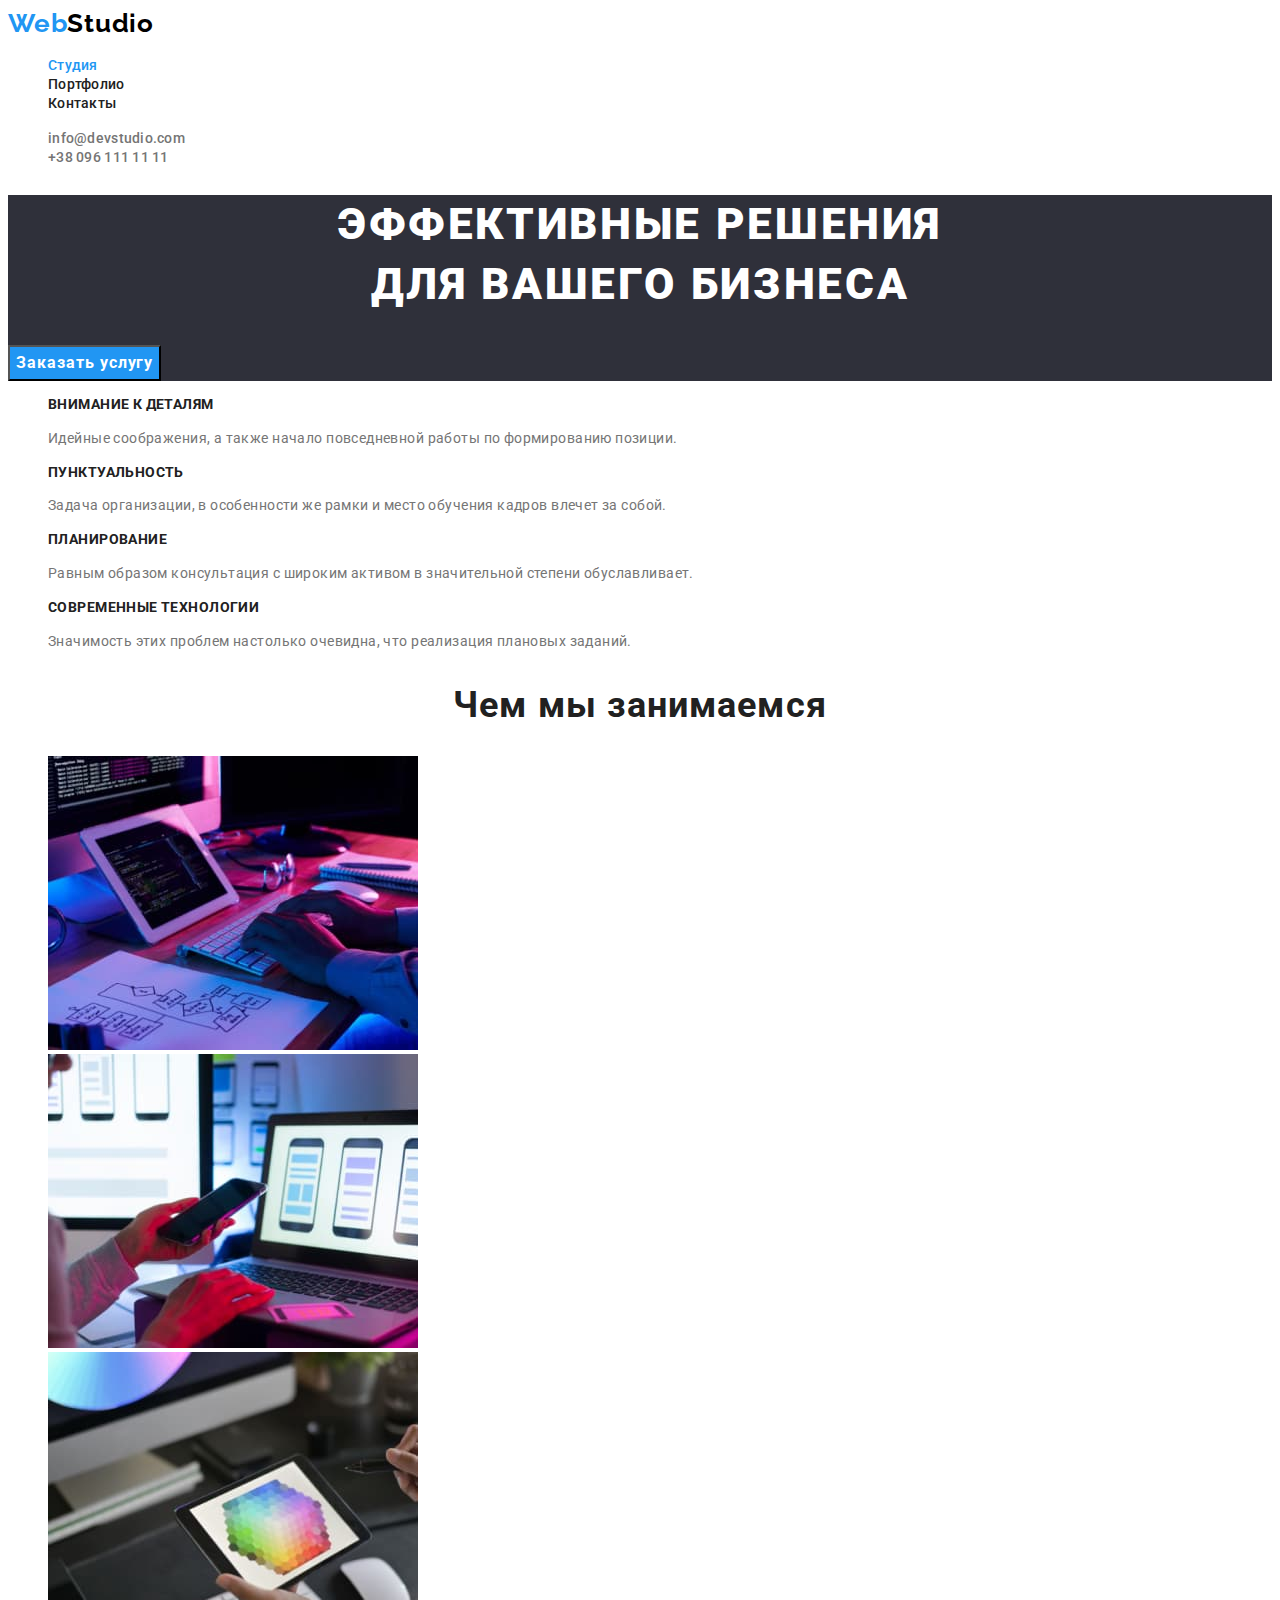
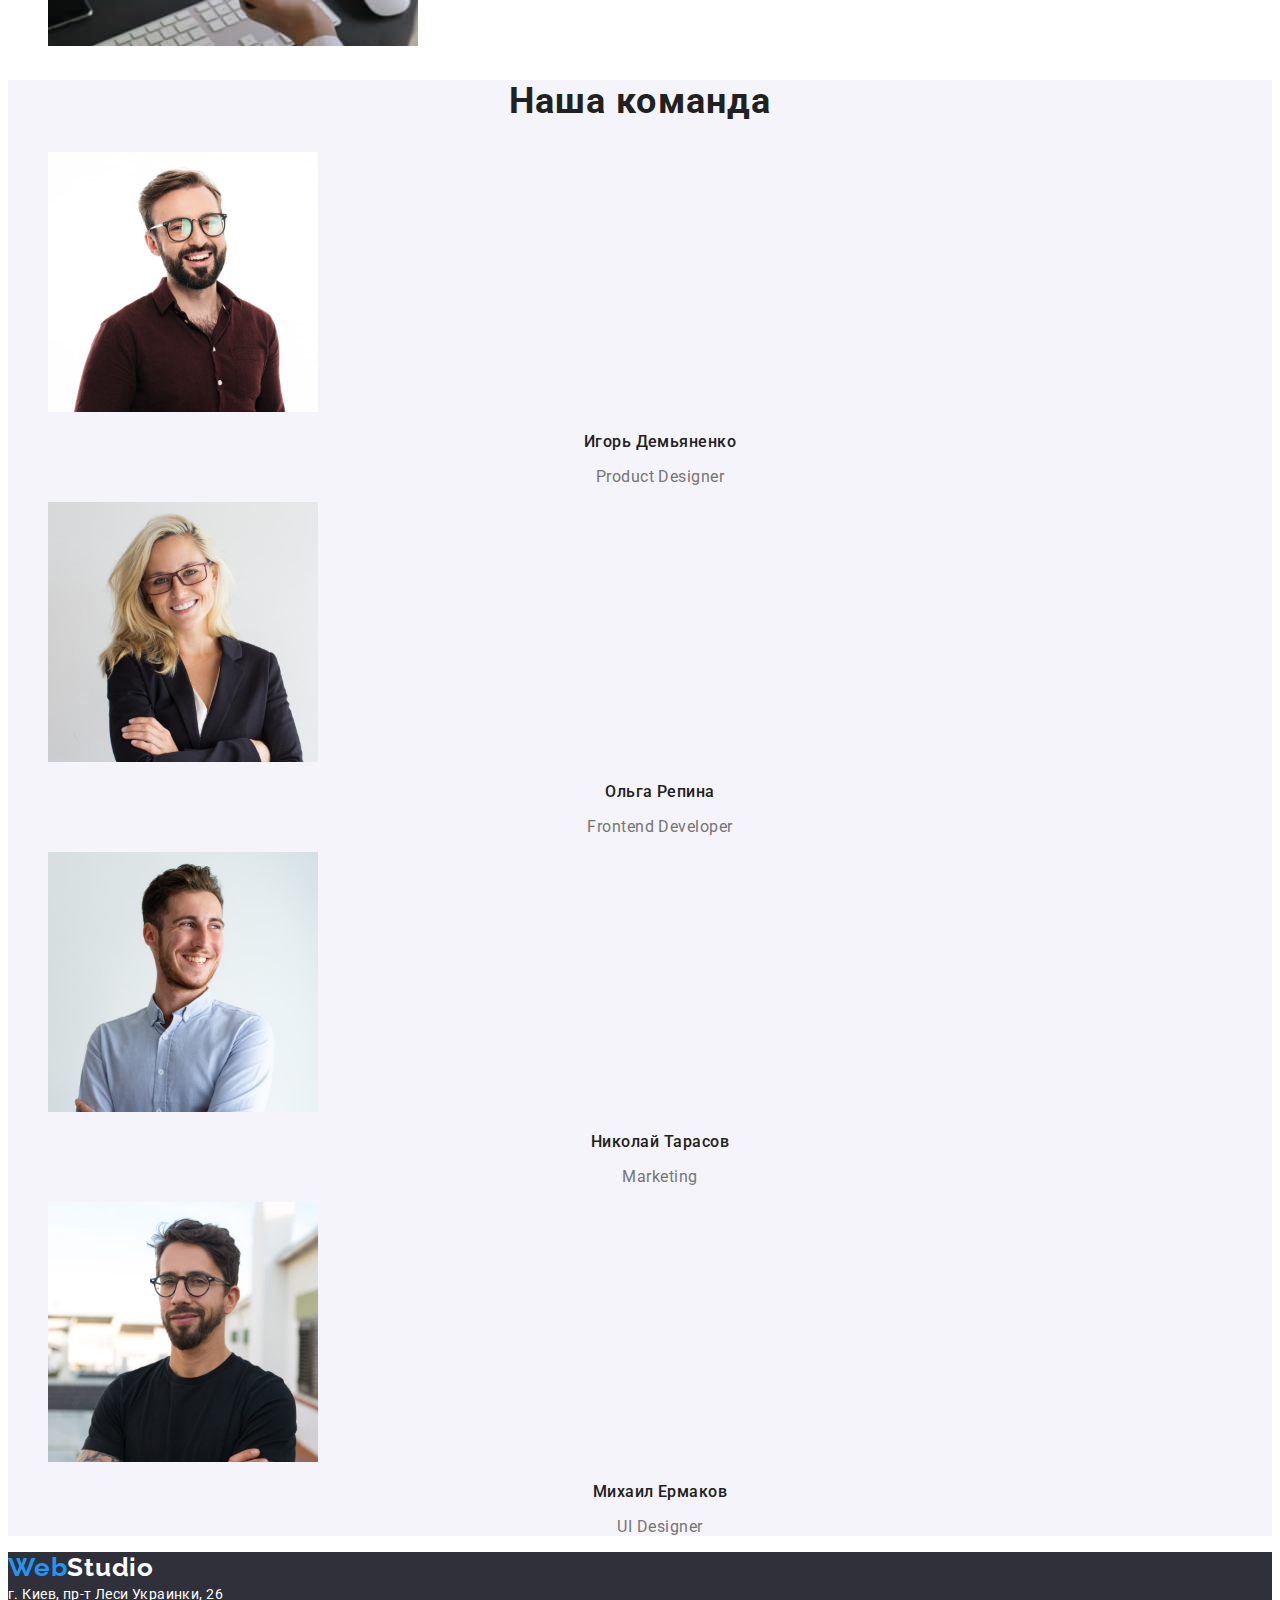
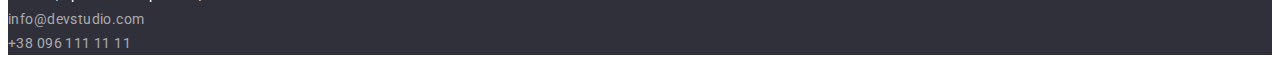
==== index.html @ d719c33d "начало" ====
<!DOCTYPE html>
<html lang="ru">
<head>
    <meta charset="UTF-8">
    <meta http-equiv="X-UA-Compatible" content="IE=edge">
    <meta name="viewport" content="width=device-width, initial-scale=1.0">
    <title>Document</title>
    <link rel="preconnect" href="https://fonts.googleapis.com">
    <link rel="preconnect" href="https://fonts.gstatic.com" crossorigin>
    <link href="https://fonts.googleapis.com/css2?family=Raleway:wght@700&family=Roboto:wght@400;500;700;900&display=swap"
        rel="stylesheet">
    <link rel="stylesheet" href="./css/styles.css">
</head>
<body>
        <header class="header">
            <a class="logo link" href=""> <span class="logo-blue">Web</span>Studio</a>
            <nav class="navigation">
                <ul class="nav-list list">
                    <li class="nav-list-item">
                        <a class="nav-list-link link current" href="./index.html">Студия</a>
                    </li>
                
                    <li class="nav-list-item">
                        <a class="nav-list-link link" href="./portfolio.html">Портфолио</a>
                    </li>
                
                    <li class="nav-list-item">
                        <a class="nav-list-link link" href="">Контакты</a>
                    </li>
                </ul>
            </nav>
            <ul class="contact-header list">
                <li>
                    <a class="contact-mail-number link" href="mailto:info@devstudio.com">info@devstudio.com</a>
                </li>
                <li>
                    <a class="contact-mail-number link" href="tel:+380961111111">+38 096 111 11 11</a>
                </li>
            </ul>
            
        </header>
        <main>
            <section class="hero">
                <h1 class="main-title">Эффективные решения <br> для вашего бизнеса</h1>
                <button class="modal-btn" type="button">Заказать услугу</button>
            </section>
            <section class="benefits">
                <h2 hidden>Преимущества нашей компании</h2>
                <ul class="list">
                    <li> 
                        <h3 class="benefits-title">Внимание к деталям</h3> 
                        <p class="description">Идейные соображения, а также начало повседневной работы по формированию позиции.</p>
                    </li>
                    <li>
                        <h3 class="benefits-title">Пунктуальность</h3>
                        <p class="description">Задача организации, в особенности же рамки и место обучения кадров влечет за собой.</p>
                    </li>
                    <li>
                        <h3 class="benefits-title">Планирование</h3>
                        <p class="description">Равным образом консультация с широким активом в значительной степени обуславливает.</p>
                    </li>
                    <li>
                        <h3 class="benefits-title">Современные технологии</h3>
                        <p class="description">Значимость этих проблем настолько очевидна, что реализация плановых заданий.</p>
                    </li>
                </ul>
            </section>
            <section>
                <h2 class="secondary-title">Чем мы занимаемся</h2>
                <ul class="list">
                    <li>
                        <img 
                            src="./img/about-img-1.jpg" 
                            alt="планирование" 
                            width="370" 
                            height="294"
                        />
                    </li>
                    <li>
                        <img 
                            src="./img/about-img-2.jpg" 
                            alt="оптимизация к телефону"
                            width="370" 
                            height="294"
                        />
                    </li>
                    <li>
                        <img 
                            src="./img/about-img-3.jpg" 
                            alt="подбор цвета"
                            width="370" 
                            height="294"
                        />
                    </li>
                </ul>
            </section>
            <section class="team-section">
                <h2 class="secondary-title">Наша команда</h2>
                <ul class="list">
                    <li>
                        <img 
                            src="./img/worker-1.jpg" 
                            alt="Игорь Демьяненко"
                            width="270" 
                            height="260"
                        />
                        <h3 class="team-title">Игорь Демьяненко</h3>
                        <p class="position">Product Designer</p>
                    </li>
                    <li>
                        <img 
                            src="./img/worker-2.jpg" 
                            alt="Ольга Репина"
                            width="270" 
                            height="260"
                        />
                        <h3 class="team-title">Ольга Репина</h3>
                        <p class="position">Frontend Developer</p>
                    </li>
                    <li>
                        <img 
                            src="./img/worker-3.jpg" 
                            alt="Николай Тарасов"
                            width="270" 
                            height="260"
                        />
                        <h3 class="team-title">Николай Тарасов</h3>
                        <p class="position">Marketing</p>
                    </li>
                    <li>
                        <img 
                            src="./img/worker-4.jpg" 
                            alt="Михаил Ермаков"
                            width="270" 
                            height="260"
                        />
                        <h3 class="team-title">Михаил Ермаков</h3>
                        <p class="position">UI Designer</p>
                    </li>
                </ul>
            </section>

        </main>
        <footer class="footer">
            <a class="logo-footer link" href=""> <span class="logo-blue">Web</span>Studio</a>
            <address>
                <a class="link-footer link" href="https://www.google.com/maps/place/%D0%B1%D1%83%D0%BB.+%D0%9B%D0%B5%D1%81%D0%B8+%D0%A3%D0%BA%D1%80%D0%B0%D0%B8%D0%BD%D0%BA%D0%B8,+26,+%D0%9A%D0%B8%D0%B5%D0%B2,+02000/@50.4265807,30.5361971,17z/data=!3m1!4b1!4m5!3m4!1s0x40d4cf0e033ecbe9:0x57a4dffefec77da0!8m2!3d50.4265807!4d30.5383858" target="_blank" rel="noopener noreferrer">г. Киев, пр-т Леси Украинки, 26</a> <br>
                <a class="contact-footer link" href="mailto:info@devstudio.com">info@devstudio.com</a> <br>
                <a class="contact-footer link" href="tel:+380961111111">+38 096 111 11 11</a>
            </address>

        </footer>
</body>
</html>
---- css/styles.css ----
:root {
  --accent-color: #2196f3;
  --primary-text-color: #212121;
  --secondary-text-color: #757575;
}

body {
  font-family: "Roboto", sans-serif;
  color: var(--primary-text-color);
}
.list {
  list-style: none;
  color: ;
}

.link {
  text-decoration: none;
}
.logo {
  font-family: "Raleway", sans-serif;
  font-weight: bold;
  font-size: 26px;
  line-height: 1.19;
  letter-spacing: 0.03em;
  color: #000000;
}
.logo-blue {
  color: var(--accent-color);
}
.navigation .nav-list-link.current {
  color: var(--accent-color);
}
.nav-list-link {
  font-weight: 500;
  font-size: 14px;
  line-height: 1.14;
  letter-spacing: 0.02em;
  color: inherit;
}
.nav-list-link:hover,
.nav-list-link:focus {
  color: var(--accent-color);
}
.contact-mail-number {
  font-weight: 500;
  font-size: 14px;
  line-height: 1.14;
  letter-spacing: 0.02em;

  color: var(--secondary-text-color);
}
.contact-mail-number:hover,
.contact-mail-number:focus {
  color: var(--accent-color);
}
.hero {
  background: #2f303a;
}
.main-title {
  font-weight: 900;
  font-size: 44px;
  line-height: 1.36;
  text-align: center;
  letter-spacing: 0.06em;
  text-transform: uppercase;
  color: #ffffff;
}
.modal-btn {
  font-family: inherit;
  font-weight: bold;
  font-size: 16px;
  line-height: 1.88;
  display: flex;
  align-items: center;
  text-align: center;
  letter-spacing: 0.06em;
  color: #ffffff;
  background: var(--accent-color);
  cursor: pointer;
}
.modal-btn:hover,
.modal-btn:focus {
  background: #188ce8;
}
.benefits-title {
  font-weight: bold;
  font-size: 14px;
  line-height: 1.14;
  letter-spacing: 0.03em;
  text-transform: uppercase;
}
.description {
  font-size: 14px;
  line-height: 1.71;
  letter-spacing: 0.03em;
  color: var(--secondary-text-color);
}
.team-section {
  background: #f5f4fa;
}
.secondary-title {
  font-weight: bold;
  font-size: 36px;
  line-height: 1.17;
  text-align: center;
  letter-spacing: 0.03em;
}
.team-title {
  font-weight: 500;
  font-size: 16px;
  line-height: 1.19;
  text-align: center;
  letter-spacing: 0.03em;
}
.position {
  font-size: 16px;
  line-height: 1.19;
  text-align: center;
  letter-spacing: 0.03em;
  color: var(--secondary-text-color);
}
.logo-footer {
  font-family: "Raleway", sans-serif;
  font-weight: bold;
  font-size: 26px;
  line-height: 1.19;
  letter-spacing: 0.03em;
  color: #ffffff;
}
.footer {
  background: #2f303a;
}
.link-footer {
  font-style: normal;
  font-weight: normal;
  font-size: 14px;
  line-height: 1.71;
  letter-spacing: 0.03em;
  color: #ffffff;
}
.contact-footer {
  font-style: normal;
  font-weight: normal;
  font-size: 14px;
  line-height: 24px;
  letter-spacing: 0.03em;
  color: rgba(255, 255, 255, 0.6);
}

/*Портфолио*/
.filter-btn {
  font-family: inherit;
  font-weight: 500;
  font-size: 16px;
  line-height: 1.63;
  text-align: center;
  letter-spacing: 0.03em;
  cursor: pointer;
}

.filter-btn:hover,
.filter-btn:focus {
  background: #188ce8;
  color: #ffffff;
}
.list-item {
  width: 370px;
  height: 404px;
  left: 215px;
  top: 262px;
  background: #ffffff;
  border: 1px solid #eeeeee;
  box-sizing: border-box;
}
.list-item-h {
  font-weight: bold;
  font-size: 18px;
  line-height: 2;
  letter-spacing: 0.06em;
}
.list-item-p {
  font-size: 16px;
  line-height: 1.88;
  letter-spacing: 0.03em;
  color: var(--secondary-text-color);
}
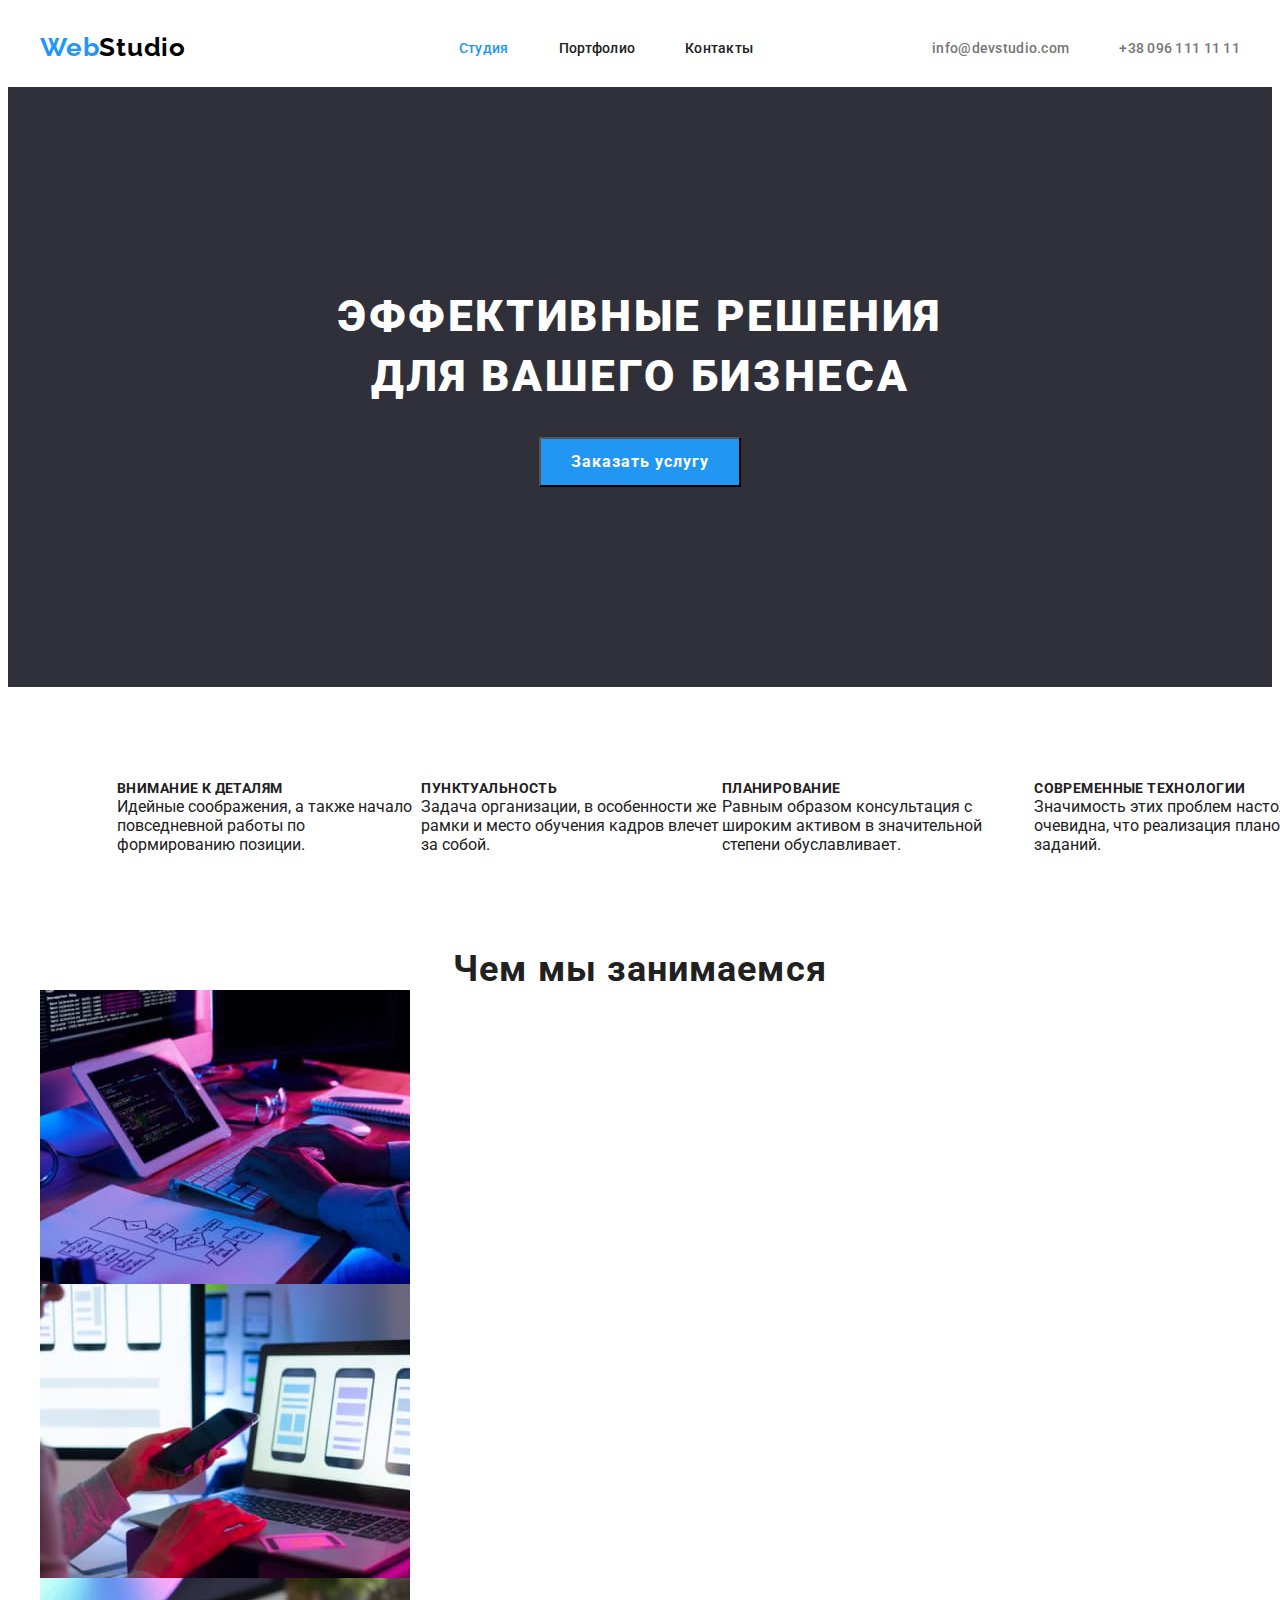
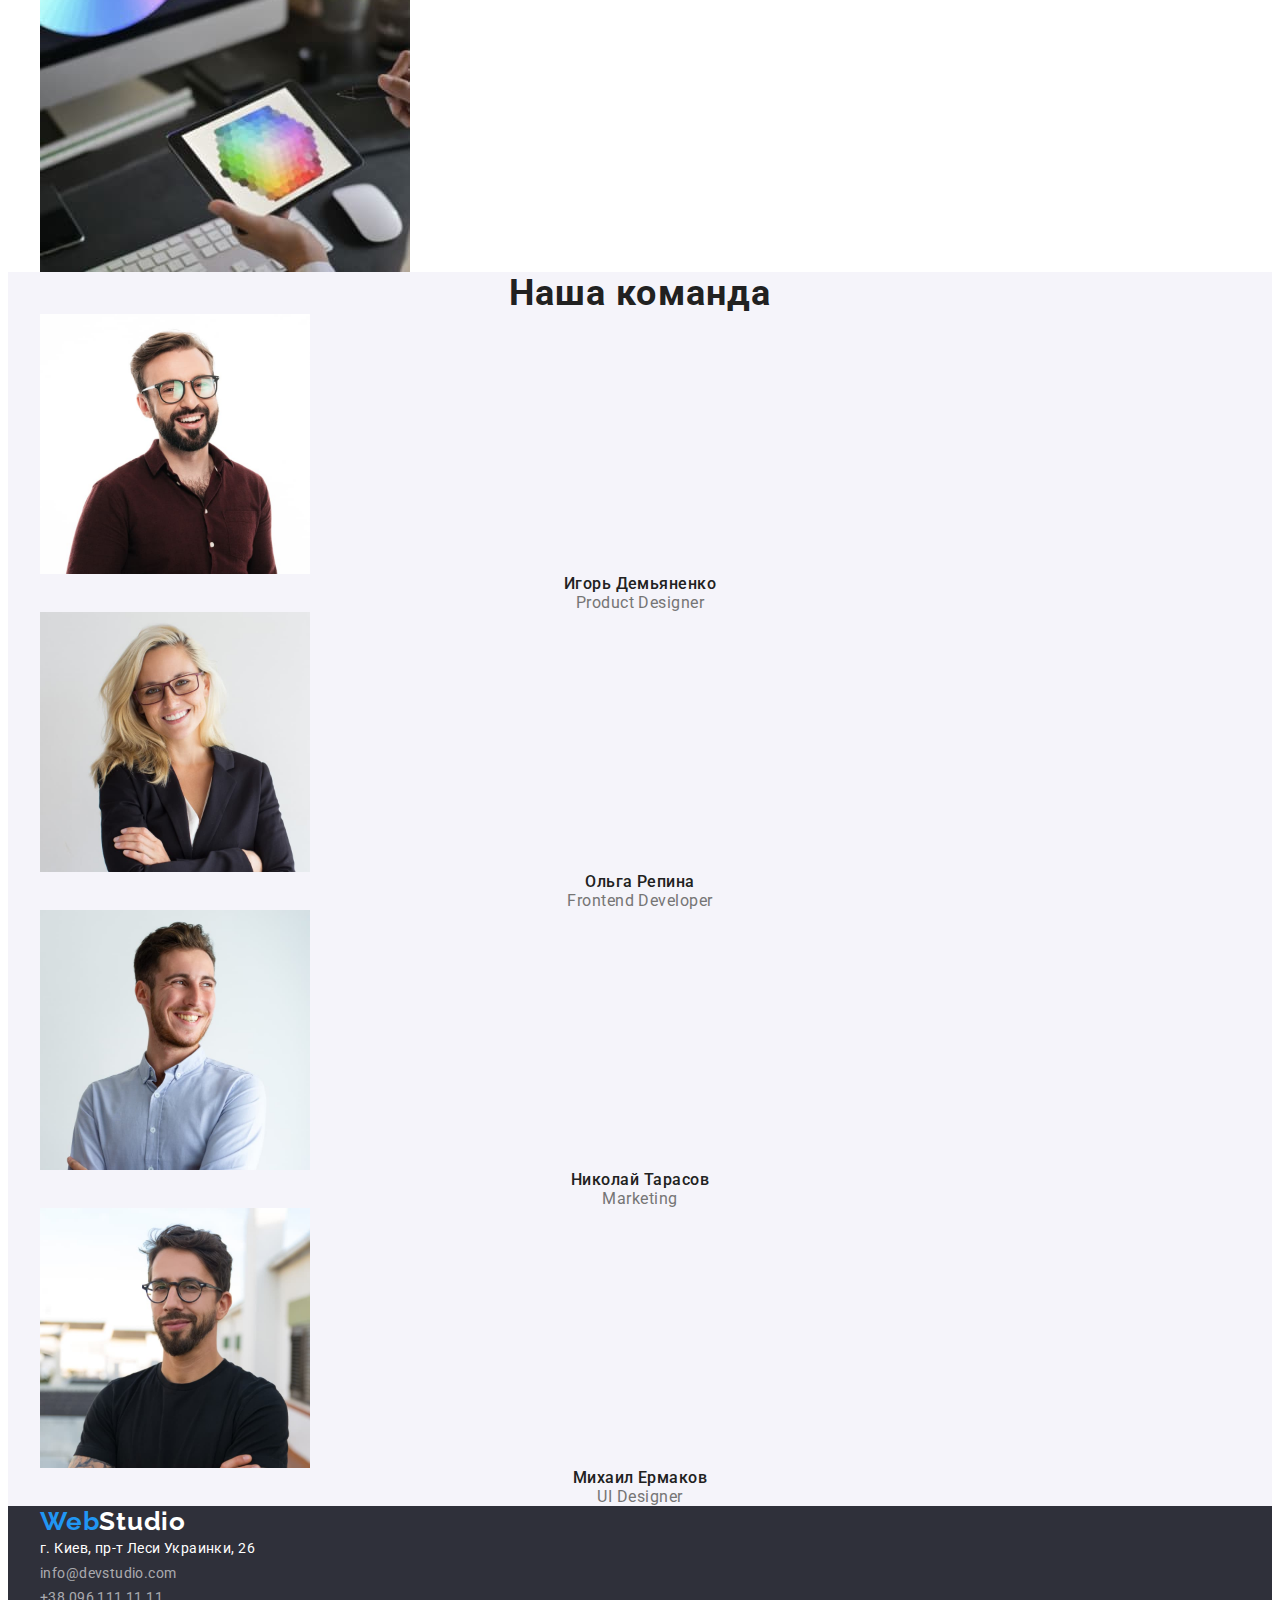
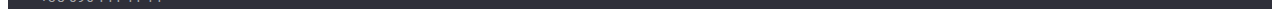
==== commit c402f522: "на паузе секция benefits" ====
--- a/index.html
+++ b/index.html
@@ -9,145 +9,160 @@
     <link rel="preconnect" href="https://fonts.gstatic.com" crossorigin>
     <link href="https://fonts.googleapis.com/css2?family=Raleway:wght@700&family=Roboto:wght@400;500;700;900&display=swap"
         rel="stylesheet">
+        <link rel="stylesheet" href="https://cdnjs.cloudflare.com/ajax/libs/modern-normalize/1.1.0/modern-normalize.min.css"
+            integrity="sha512-wpPYUAdjBVSE4KJnH1VR1HeZfpl1ub8YT/NKx4PuQ5NmX2tKuGu6U/JRp5y+Y8XG2tV+wKQpNHVUX03MfMFn9Q=="
+            crossorigin="anonymous" referrerpolicy="no-referrer" />
     <link rel="stylesheet" href="./css/styles.css">
 </head>
 <body>
         <header class="header">
-            <a class="logo link" href=""> <span class="logo-blue">Web</span>Studio</a>
-            <nav class="navigation">
-                <ul class="nav-list list">
-                    <li class="nav-list-item">
-                        <a class="nav-list-link link current" href="./index.html">Студия</a>
+            <div class="container header-container">
+                <a class="logo link" href=""> <span class="logo-blue">Web</span>Studio</a>
+                <nav class="navigation">
+                    <ul class="nav-list list">
+                        <li class="nav-list-item">
+                            <a class="nav-list-link link current" href="./index.html">Студия</a>
+                        </li>
+                    
+                        <li class="nav-list-item">
+                            <a class="nav-list-link link" href="./portfolio.html">Портфолио</a>
+                        </li>
+                    
+                        <li class="nav-list-item">
+                            <a class="nav-list-link link" href="">Контакты</a>
+                        </li>
+                    </ul>
+                </nav>
+                <ul class="contact-header list">
+                    <li class="contact-header-mail">
+                        <a class="contact-mail-number link" href="mailto:info@devstudio.com">info@devstudio.com</a>
                     </li>
-                
-                    <li class="nav-list-item">
-                        <a class="nav-list-link link" href="./portfolio.html">Портфолио</a>
-                    </li>
-                
-                    <li class="nav-list-item">
-                        <a class="nav-list-link link" href="">Контакты</a>
+                    <li>
+                        <a class="contact-mail-number link" href="tel:+380961111111">+38 096 111 11 11</a>
                     </li>
                 </ul>
-            </nav>
-            <ul class="contact-header list">
-                <li>
-                    <a class="contact-mail-number link" href="mailto:info@devstudio.com">info@devstudio.com</a>
-                </li>
-                <li>
-                    <a class="contact-mail-number link" href="tel:+380961111111">+38 096 111 11 11</a>
-                </li>
-            </ul>
+            </div>
             
         </header>
         <main>
             <section class="hero">
-                <h1 class="main-title">Эффективные решения <br> для вашего бизнеса</h1>
-                <button class="modal-btn" type="button">Заказать услугу</button>
+                <div class="container main-title-hero ">
+                    <h1 class="main-title">Эффективные решения <br> для вашего бизнеса</h1>
+                    <button class="modal-btn" type="button">Заказать услугу</button>
+                </div>
             </section>
-            <section class="benefits">
-                <h2 hidden>Преимущества нашей компании</h2>
-                <ul class="list">
-                    <li> 
-                        <h3 class="benefits-title">Внимание к деталям</h3> 
-                        <p class="description">Идейные соображения, а также начало повседневной работы по формированию позиции.</p>
-                    </li>
-                    <li>
-                        <h3 class="benefits-title">Пунктуальность</h3>
-                        <p class="description">Задача организации, в особенности же рамки и место обучения кадров влечет за собой.</p>
-                    </li>
-                    <li>
-                        <h3 class="benefits-title">Планирование</h3>
-                        <p class="description">Равным образом консультация с широким активом в значительной степени обуславливает.</p>
-                    </li>
-                    <li>
-                        <h3 class="benefits-title">Современные технологии</h3>
-                        <p class="description">Значимость этих проблем настолько очевидна, что реализация плановых заданий.</p>
-                    </li>
-                </ul>
+            <section class="benefits ">
+                <div class="container">
+                    <h2 hidden>Преимущества нашей компании</h2>
+                    <ul class="list benefits-list">
+                        <li class=""> 
+                            <h3 class="benefits-title">Внимание к деталям</h3> 
+                            <p class="description">Идейные соображения, а также начало повседневной работы по формированию позиции.</p>
+                        </li>
+                        <li>
+                            <h3 class="benefits-title">Пунктуальность</h3>
+                            <p class="description">Задача организации, в особенности же рамки и место обучения кадров влечет за собой.</p>
+                        </li>
+                        <li>
+                            <h3 class="benefits-title">Планирование</h3>
+                            <p class="description">Равным образом консультация с широким активом в значительной степени обуславливает.</p>
+                        </li>
+                        <li>
+                            <h3 class="benefits-title">Современные технологии</h3>
+                            <p class="description">Значимость этих проблем настолько очевидна, что реализация плановых заданий.</p>
+                        </li>
+                    </ul>
+                </div>
             </section>
-            <section>
-                <h2 class="secondary-title">Чем мы занимаемся</h2>
-                <ul class="list">
-                    <li>
-                        <img 
-                            src="./img/about-img-1.jpg" 
-                            alt="планирование" 
-                            width="370" 
-                            height="294"
-                        />
-                    </li>
-                    <li>
-                        <img 
-                            src="./img/about-img-2.jpg" 
-                            alt="оптимизация к телефону"
-                            width="370" 
-                            height="294"
-                        />
-                    </li>
-                    <li>
-                        <img 
-                            src="./img/about-img-3.jpg" 
-                            alt="подбор цвета"
-                            width="370" 
-                            height="294"
-                        />
-                    </li>
-                </ul>
+            <section >
+                <div class="container">
+                    <h2 class="secondary-title">Чем мы занимаемся</h2>
+                    <ul class="list">
+                        <li>
+                            <img 
+                                src="./img/about-img-1.jpg" 
+                                alt="планирование" 
+                                width="370" 
+                                height="294"
+                            />
+                        </li>
+                        <li>
+                            <img 
+                                src="./img/about-img-2.jpg" 
+                                alt="оптимизация к телефону"
+                                width="370" 
+                                height="294"
+                            />
+                        </li>
+                        <li>
+                            <img 
+                                src="./img/about-img-3.jpg" 
+                                alt="подбор цвета"
+                                width="370" 
+                                height="294"
+                            />
+                        </li>
+                    </ul>
+                </div>
             </section>
-            <section class="team-section">
-                <h2 class="secondary-title">Наша команда</h2>
-                <ul class="list">
-                    <li>
-                        <img 
-                            src="./img/worker-1.jpg" 
-                            alt="Игорь Демьяненко"
-                            width="270" 
-                            height="260"
-                        />
-                        <h3 class="team-title">Игорь Демьяненко</h3>
-                        <p class="position">Product Designer</p>
-                    </li>
-                    <li>
-                        <img 
-                            src="./img/worker-2.jpg" 
-                            alt="Ольга Репина"
-                            width="270" 
-                            height="260"
-                        />
-                        <h3 class="team-title">Ольга Репина</h3>
-                        <p class="position">Frontend Developer</p>
-                    </li>
-                    <li>
-                        <img 
-                            src="./img/worker-3.jpg" 
-                            alt="Николай Тарасов"
-                            width="270" 
-                            height="260"
-                        />
-                        <h3 class="team-title">Николай Тарасов</h3>
-                        <p class="position">Marketing</p>
-                    </li>
-                    <li>
-                        <img 
-                            src="./img/worker-4.jpg" 
-                            alt="Михаил Ермаков"
-                            width="270" 
-                            height="260"
-                        />
-                        <h3 class="team-title">Михаил Ермаков</h3>
-                        <p class="position">UI Designer</p>
-                    </li>
-                </ul>
+            <section class="team-section ">
+                <div class="container">
+                    <h2 class="secondary-title">Наша команда</h2>
+                    <ul class="list">
+                        <li>
+                            <img 
+                                src="./img/worker-1.jpg" 
+                                alt="Игорь Демьяненко"
+                                width="270" 
+                                height="260"
+                            />
+                            <h3 class="team-title">Игорь Демьяненко</h3>
+                            <p class="position">Product Designer</p>
+                        </li>
+                        <li>
+                            <img 
+                                src="./img/worker-2.jpg" 
+                                alt="Ольга Репина"
+                                width="270" 
+                                height="260"
+                            />
+                            <h3 class="team-title">Ольга Репина</h3>
+                            <p class="position">Frontend Developer</p>
+                        </li>
+                        <li>
+                            <img 
+                                src="./img/worker-3.jpg" 
+                                alt="Николай Тарасов"
+                                width="270" 
+                                height="260"
+                            />
+                            <h3 class="team-title">Николай Тарасов</h3>
+                            <p class="position">Marketing</p>
+                        </li>
+                        <li>
+                            <img 
+                                src="./img/worker-4.jpg" 
+                                alt="Михаил Ермаков"
+                                width="270" 
+                                height="260"
+                            />
+                            <h3 class="team-title">Михаил Ермаков</h3>
+                            <p class="position">UI Designer</p>
+                        </li>
+                    </ul>
+                </div>
             </section>
 
         </main>
         <footer class="footer">
-            <a class="logo-footer link" href=""> <span class="logo-blue">Web</span>Studio</a>
-            <address>
-                <a class="link-footer link" href="https://www.google.com/maps/place/%D0%B1%D1%83%D0%BB.+%D0%9B%D0%B5%D1%81%D0%B8+%D0%A3%D0%BA%D1%80%D0%B0%D0%B8%D0%BD%D0%BA%D0%B8,+26,+%D0%9A%D0%B8%D0%B5%D0%B2,+02000/@50.4265807,30.5361971,17z/data=!3m1!4b1!4m5!3m4!1s0x40d4cf0e033ecbe9:0x57a4dffefec77da0!8m2!3d50.4265807!4d30.5383858" target="_blank" rel="noopener noreferrer">г. Киев, пр-т Леси Украинки, 26</a> <br>
-                <a class="contact-footer link" href="mailto:info@devstudio.com">info@devstudio.com</a> <br>
-                <a class="contact-footer link" href="tel:+380961111111">+38 096 111 11 11</a>
-            </address>
+            <div class="container">
+                <a class="logo-footer link" href=""> <span class="logo-blue">Web</span>Studio</a>
+                <address>
+                    <a class="link-footer link" href="https://www.google.com/maps/place/%D0%B1%D1%83%D0%BB.+%D0%9B%D0%B5%D1%81%D0%B8+%D0%A3%D0%BA%D1%80%D0%B0%D0%B8%D0%BD%D0%BA%D0%B8,+26,+%D0%9A%D0%B8%D0%B5%D0%B2,+02000/@50.4265807,30.5361971,17z/data=!3m1!4b1!4m5!3m4!1s0x40d4cf0e033ecbe9:0x57a4dffefec77da0!8m2!3d50.4265807!4d30.5383858" target="_blank" rel="noopener noreferrer">г. Киев, пр-т Леси Украинки, 26</a> <br>
+                    <a class="contact-footer link" href="mailto:info@devstudio.com">info@devstudio.com</a> <br>
+                    <a class="contact-footer link" href="tel:+380961111111">+38 096 111 11 11</a>
+                </address>
+            </div>
 
         </footer>
 </body>
--- a/css/styles.css
+++ b/css/styles.css
@@ -8,9 +8,36 @@
   font-family: "Roboto", sans-serif;
   color: var(--primary-text-color);
 }
+h1,
+h2,
+h3,
+h4,
+h5,
+h6,
+p {
+  margin-top: 0;
+  margin-bottom: 0;
+}
+ul {
+  margin-top: 0;
+  margin-bottom: 0;
+  padding-left: 0;
+}
+img {
+  display: block;
+  max-width: 100%;
+  height: auto;
+}
+
+.container {
+  width: 1200px;
+  padding-left: 15px;
+  padding-right: 15px;
+  margin-left: auto;
+  margin-right: auto;
+}
 .list {
   list-style: none;
-  color: ;
 }
 
 .link {
@@ -23,12 +50,36 @@
   line-height: 1.19;
   letter-spacing: 0.03em;
   color: #000000;
+  margin-right: 94px;
 }
 .logo-blue {
   color: var(--accent-color);
 }
 .navigation .nav-list-link.current {
   color: var(--accent-color);
+}
+.header {
+  padding-top: 24px;
+  padding-bottom: 24px;
+}
+.header-container {
+  display: flex;
+  align-items: center;
+  justify-content: space-between;
+}
+.nav-list {
+  display: flex;
+  align-items: center;
+}
+.contact-header {
+  display: flex;
+  align-items: center;
+}
+.contact-header-mail {
+  margin-right: 50px;
+}
+.nav-list-item:not(:last-child) {
+  margin-right: 50px;
 }
 .nav-list-link {
   font-weight: 500;
@@ -64,13 +115,21 @@
   letter-spacing: 0.06em;
   text-transform: uppercase;
   color: #ffffff;
+  margin-bottom: 30px;
+}
+.main-title-hero {
+  text-align: center;
+  padding-bottom: 200px;
+  padding-top: 200px;
 }
 .modal-btn {
+  min-width: 200px;
+  min-height: 50px;
+  padding: 8px 30px;
   font-family: inherit;
   font-weight: bold;
   font-size: 16px;
   line-height: 1.88;
-  display: flex;
   align-items: center;
   text-align: center;
   letter-spacing: 0.06em;
@@ -82,12 +141,21 @@
 .modal-btn:focus {
   background: #188ce8;
 }
+.benefits {
+  padding: 94px;
+}
 .benefits-title {
   font-weight: bold;
   font-size: 14px;
   line-height: 1.14;
   letter-spacing: 0.03em;
   text-transform: uppercase;
+}
+.benefits-list {
+  display: flex;
+  align-items: center;
+}
+
 }
 .description {
   font-size: 14px;
@@ -149,6 +217,7 @@
 
 /*Портфолио*/
 .filter-btn {
+  padding: 6px 22px;
   font-family: inherit;
   font-weight: 500;
   font-size: 16px;
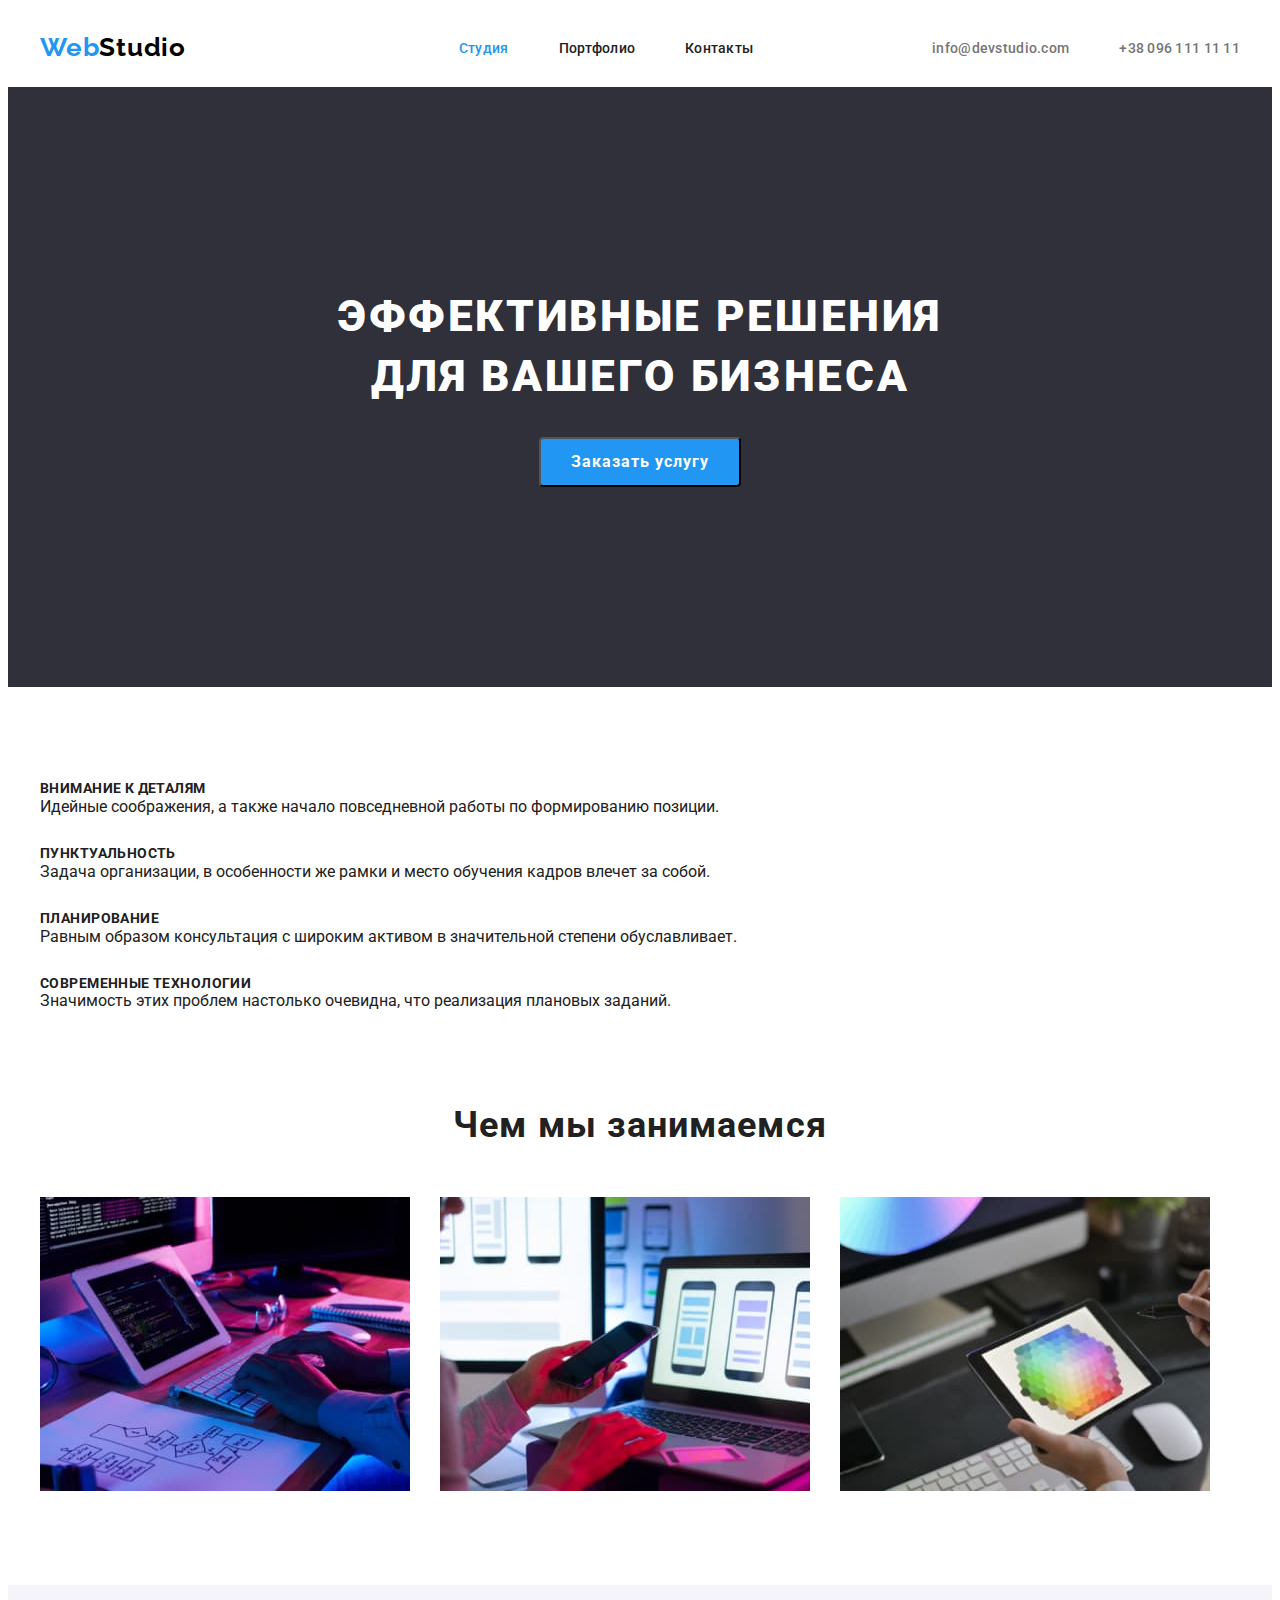
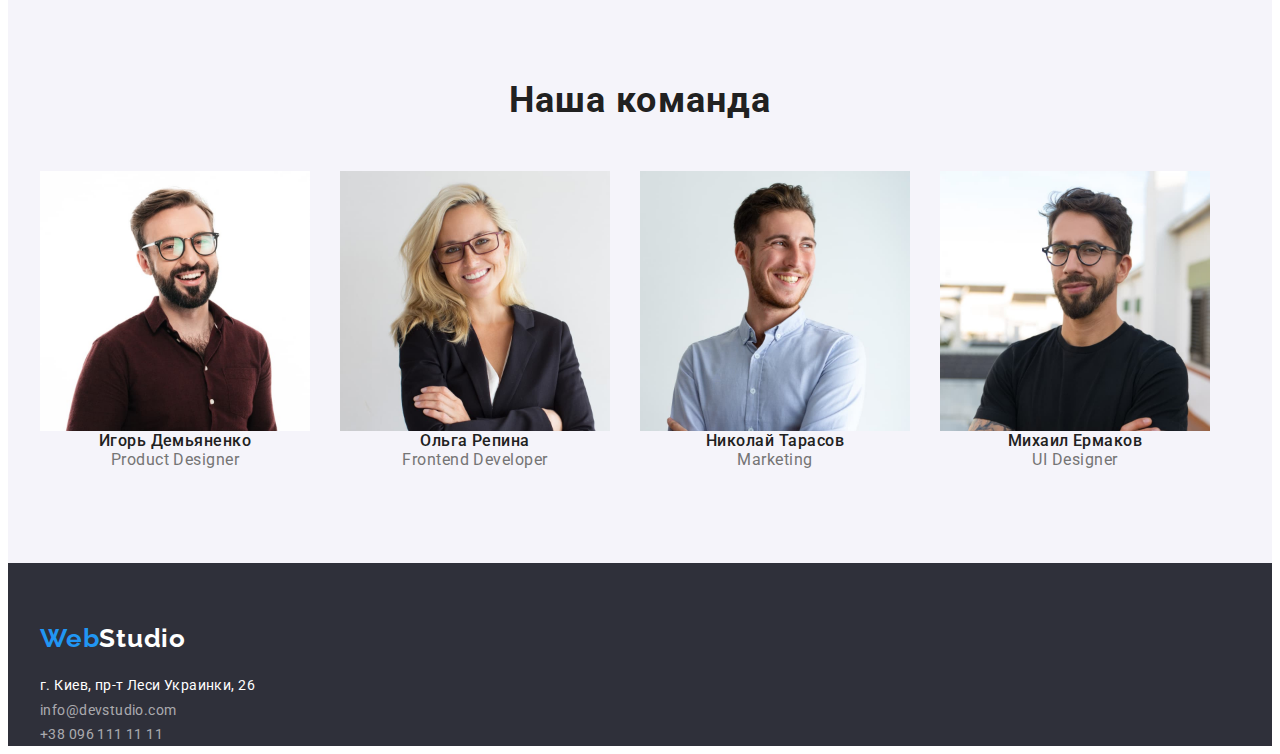
==== commit d7517e1b: "в процессе выполнения" ====
--- a/index.html
+++ b/index.html
@@ -51,34 +51,34 @@
                     <button class="modal-btn" type="button">Заказать услугу</button>
                 </div>
             </section>
-            <section class="benefits ">
+            <section class="section benefits">
                 <div class="container">
                     <h2 hidden>Преимущества нашей компании</h2>
-                    <ul class="list benefits-list">
-                        <li class=""> 
+                    <ul class="list parent-indent">
+                        <li class="spacing-between-cards "> 
                             <h3 class="benefits-title">Внимание к деталям</h3> 
                             <p class="description">Идейные соображения, а также начало повседневной работы по формированию позиции.</p>
                         </li>
-                        <li>
+                        <li class="spacing-between-cards">
                             <h3 class="benefits-title">Пунктуальность</h3>
                             <p class="description">Задача организации, в особенности же рамки и место обучения кадров влечет за собой.</p>
                         </li>
-                        <li>
+                        <li class="spacing-between-cards">
                             <h3 class="benefits-title">Планирование</h3>
                             <p class="description">Равным образом консультация с широким активом в значительной степени обуславливает.</p>
                         </li>
-                        <li>
+                        <li class="spacing-between-cards">
                             <h3 class="benefits-title">Современные технологии</h3>
                             <p class="description">Значимость этих проблем настолько очевидна, что реализация плановых заданий.</p>
                         </li>
                     </ul>
                 </div>
             </section>
-            <section >
+            <section class="section" >
                 <div class="container">
                     <h2 class="secondary-title">Чем мы занимаемся</h2>
-                    <ul class="list">
-                        <li>
+                    <ul class="list parent-indent">
+                        <li class="spacing-between-cards">
                             <img 
                                 src="./img/about-img-1.jpg" 
                                 alt="планирование" 
@@ -86,7 +86,7 @@
                                 height="294"
                             />
                         </li>
-                        <li>
+                        <li class="spacing-between-cards">
                             <img 
                                 src="./img/about-img-2.jpg" 
                                 alt="оптимизация к телефону"
@@ -94,7 +94,7 @@
                                 height="294"
                             />
                         </li>
-                        <li>
+                        <li class="spacing-between-cards">
                             <img 
                                 src="./img/about-img-3.jpg" 
                                 alt="подбор цвета"
@@ -105,11 +105,11 @@
                     </ul>
                 </div>
             </section>
-            <section class="team-section ">
+            <section class="team-section section">
                 <div class="container">
                     <h2 class="secondary-title">Наша команда</h2>
-                    <ul class="list">
-                        <li>
+                    <ul class="list parent-indent">
+                        <li class="spacing-between-cards">
                             <img 
                                 src="./img/worker-1.jpg" 
                                 alt="Игорь Демьяненко"
@@ -119,7 +119,7 @@
                             <h3 class="team-title">Игорь Демьяненко</h3>
                             <p class="position">Product Designer</p>
                         </li>
-                        <li>
+                        <li class="spacing-between-cards">
                             <img 
                                 src="./img/worker-2.jpg" 
                                 alt="Ольга Репина"
@@ -129,7 +129,7 @@
                             <h3 class="team-title">Ольга Репина</h3>
                             <p class="position">Frontend Developer</p>
                         </li>
-                        <li>
+                        <li class="spacing-between-cards">
                             <img 
                                 src="./img/worker-3.jpg" 
                                 alt="Николай Тарасов"
@@ -139,7 +139,7 @@
                             <h3 class="team-title">Николай Тарасов</h3>
                             <p class="position">Marketing</p>
                         </li>
-                        <li>
+                        <li class="spacing-between-cards">
                             <img 
                                 src="./img/worker-4.jpg" 
                                 alt="Михаил Ермаков"
@@ -156,7 +156,9 @@
         </main>
         <footer class="footer">
             <div class="container">
+                <div class="indent-footer">
                 <a class="logo-footer link" href=""> <span class="logo-blue">Web</span>Studio</a>
+                </div>
                 <address>
                     <a class="link-footer link" href="https://www.google.com/maps/place/%D0%B1%D1%83%D0%BB.+%D0%9B%D0%B5%D1%81%D0%B8+%D0%A3%D0%BA%D1%80%D0%B0%D0%B8%D0%BD%D0%BA%D0%B8,+26,+%D0%9A%D0%B8%D0%B5%D0%B2,+02000/@50.4265807,30.5361971,17z/data=!3m1!4b1!4m5!3m4!1s0x40d4cf0e033ecbe9:0x57a4dffefec77da0!8m2!3d50.4265807!4d30.5383858" target="_blank" rel="noopener noreferrer">г. Киев, пр-т Леси Украинки, 26</a> <br>
                     <a class="contact-footer link" href="mailto:info@devstudio.com">info@devstudio.com</a> <br>
--- a/css/styles.css
+++ b/css/styles.css
@@ -43,6 +43,13 @@
 .link {
   text-decoration: none;
 }
+.section{
+  padding-bottom: 94px;
+  padding-top: 94px;
+}
+.benefits{
+  padding-bottom: 0px;
+}
 .logo {
   font-family: "Raleway", sans-serif;
   font-weight: bold;
@@ -136,14 +143,12 @@
   color: #ffffff;
   background: var(--accent-color);
   cursor: pointer;
+  border-radius: 4px;
 }
 .modal-btn:hover,
 .modal-btn:focus {
   background: #188ce8;
 }
-.benefits {
-  padding: 94px;
-}
 .benefits-title {
   font-weight: bold;
   font-size: 14px;
@@ -151,9 +156,17 @@
   letter-spacing: 0.03em;
   text-transform: uppercase;
 }
-.benefits-list {
-  display: flex;
-  align-items: center;
+.parent-indent {
+  display: flex;
+  align-items: center;
+  margin-left: -30px;
+  margin-top: -30px;
+  flex-wrap: wrap;
+
+}
+.spacing-between-cards{
+  margin-left: 30px;
+margin-top: 30px;
 }
 
 }
@@ -172,6 +185,7 @@
   line-height: 1.17;
   text-align: center;
   letter-spacing: 0.03em;
+  margin-bottom: 50px;
 }
 .team-title {
   font-weight: 500;
@@ -197,6 +211,10 @@
 }
 .footer {
   background: #2f303a;
+}
+.indent-footer{
+  padding-top: 60px;
+  margin-bottom: 20px;
 }
 .link-footer {
   font-style: normal;
@@ -217,6 +235,7 @@
 
 /*Портфолио*/
 .filter-btn {
+  margin-bottom: 34px;
   padding: 6px 22px;
   font-family: inherit;
   font-weight: 500;
@@ -225,8 +244,16 @@
   text-align: center;
   letter-spacing: 0.03em;
   cursor: pointer;
-}
-
+  border-radius: 4px;
+}
+.parent-indent-btn{
+  display: flex;
+  justify-content: center;
+  
+}
+.spacing-between-cards-portfolio{
+  margin-bottom: 30;
+}
 .filter-btn:hover,
 .filter-btn:focus {
   background: #188ce8;
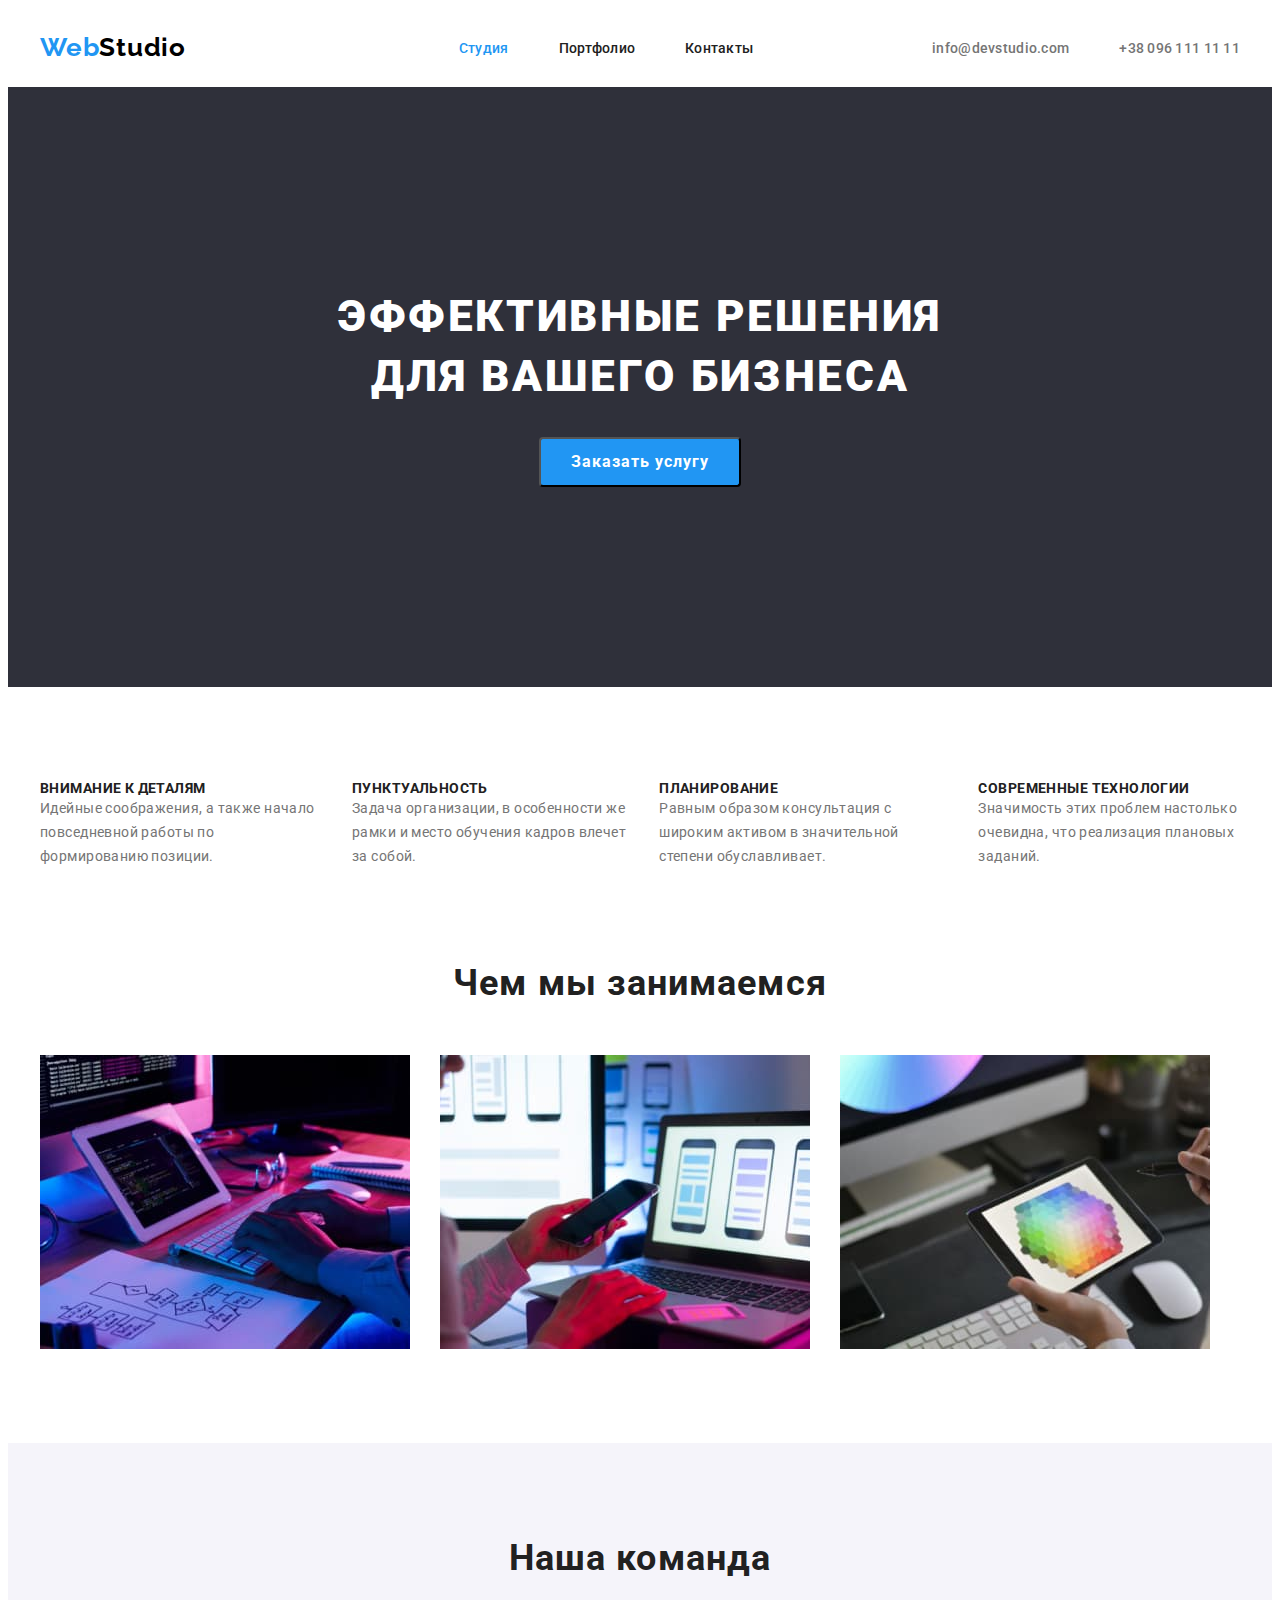
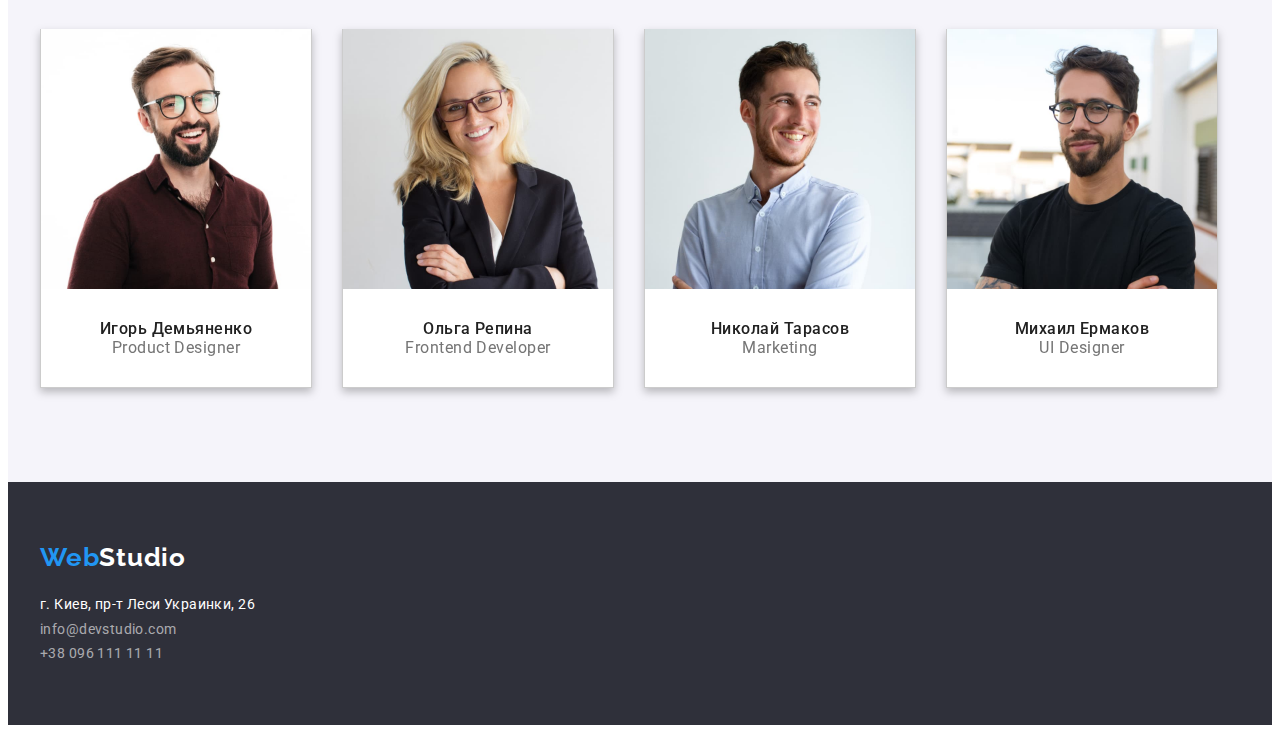
==== commit 1a8b61b5: "ДЗ 3 готово" ====
--- a/index.html
+++ b/index.html
@@ -55,19 +55,19 @@
                 <div class="container">
                     <h2 hidden>Преимущества нашей компании</h2>
                     <ul class="list parent-indent">
-                        <li class="spacing-between-cards "> 
+                        <li class="spacing-between-cards cards-benefits"> 
                             <h3 class="benefits-title">Внимание к деталям</h3> 
                             <p class="description">Идейные соображения, а также начало повседневной работы по формированию позиции.</p>
                         </li>
-                        <li class="spacing-between-cards">
+                        <li class="spacing-between-cards cards-benefits">
                             <h3 class="benefits-title">Пунктуальность</h3>
                             <p class="description">Задача организации, в особенности же рамки и место обучения кадров влечет за собой.</p>
                         </li>
-                        <li class="spacing-between-cards">
+                        <li class="spacing-between-cards cards-benefits">
                             <h3 class="benefits-title">Планирование</h3>
                             <p class="description">Равным образом консультация с широким активом в значительной степени обуславливает.</p>
                         </li>
-                        <li class="spacing-between-cards">
+                        <li class="spacing-between-cards cards-benefits">
                             <h3 class="benefits-title">Современные технологии</h3>
                             <p class="description">Значимость этих проблем настолько очевидна, что реализация плановых заданий.</p>
                         </li>
@@ -78,7 +78,7 @@
                 <div class="container">
                     <h2 class="secondary-title">Чем мы занимаемся</h2>
                     <ul class="list parent-indent">
-                        <li class="spacing-between-cards">
+                        <li class="spacing-between-cards skills-card">
                             <img 
                                 src="./img/about-img-1.jpg" 
                                 alt="планирование" 
@@ -86,7 +86,7 @@
                                 height="294"
                             />
                         </li>
-                        <li class="spacing-between-cards">
+                        <li class="spacing-between-cards skills-card">
                             <img 
                                 src="./img/about-img-2.jpg" 
                                 alt="оптимизация к телефону"
@@ -94,7 +94,7 @@
                                 height="294"
                             />
                         </li>
-                        <li class="spacing-between-cards">
+                        <li class="spacing-between-cards skills-card">
                             <img 
                                 src="./img/about-img-3.jpg" 
                                 alt="подбор цвета"
@@ -109,45 +109,54 @@
                 <div class="container">
                     <h2 class="secondary-title">Наша команда</h2>
                     <ul class="list parent-indent">
-                        <li class="spacing-between-cards">
+                        <li class="spacing-between-cards team-card">
                             <img 
                                 src="./img/worker-1.jpg" 
                                 alt="Игорь Демьяненко"
                                 width="270" 
                                 height="260"
                             />
-                            <h3 class="team-title">Игорь Демьяненко</h3>
-                            <p class="position">Product Designer</p>
+                            <div class="team-cards-name">
+                                <h3 class="team-title">Игорь Демьяненко</h3>
+                                <p class="position">Product Designer</p>
+                            </div>
+                            
                         </li>
-                        <li class="spacing-between-cards">
+                        <li class="spacing-between-cards team-card">
                             <img 
                                 src="./img/worker-2.jpg" 
                                 alt="Ольга Репина"
                                 width="270" 
                                 height="260"
                             />
-                            <h3 class="team-title">Ольга Репина</h3>
-                            <p class="position">Frontend Developer</p>
+                            <div class="team-cards-name">
+                                <h3 class="team-title">Ольга Репина</h3>
+                                <p class="position">Frontend Developer</p>
+                            </div>
                         </li>
-                        <li class="spacing-between-cards">
+                        <li class="spacing-between-cards team-card">
                             <img 
                                 src="./img/worker-3.jpg" 
                                 alt="Николай Тарасов"
                                 width="270" 
                                 height="260"
                             />
-                            <h3 class="team-title">Николай Тарасов</h3>
-                            <p class="position">Marketing</p>
+                            <div class="team-cards-name">
+                                <h3 class="team-title">Николай Тарасов</h3>
+                                <p class="position">Marketing</p>
+                            </div>
                         </li>
-                        <li class="spacing-between-cards">
+                        <li class="spacing-between-cards team-card">
                             <img 
                                 src="./img/worker-4.jpg" 
                                 alt="Михаил Ермаков"
                                 width="270" 
                                 height="260"
                             />
-                            <h3 class="team-title">Михаил Ермаков</h3>
-                            <p class="position">UI Designer</p>
+                            <div class="team-cards-name">
+                                <h3 class="team-title">Михаил Ермаков</h3>
+                                <p class="position">UI Designer</p>
+                            </div>
                         </li>
                     </ul>
                 </div>
@@ -155,7 +164,7 @@
 
         </main>
         <footer class="footer">
-            <div class="container">
+            <div class="container footer-p-b">
                 <div class="indent-footer">
                 <a class="logo-footer link" href=""> <span class="logo-blue">Web</span>Studio</a>
                 </div>
--- a/css/styles.css
+++ b/css/styles.css
@@ -43,11 +43,11 @@
 .link {
   text-decoration: none;
 }
-.section{
+.section {
   padding-bottom: 94px;
   padding-top: 94px;
 }
-.benefits{
+.benefits {
   padding-bottom: 0px;
 }
 .logo {
@@ -161,14 +161,25 @@
   align-items: center;
   margin-left: -30px;
   margin-top: -30px;
-  flex-wrap: wrap;
-
-}
-.spacing-between-cards{
+}
+.spacing-between-cards {
   margin-left: 30px;
-margin-top: 30px;
-}
-
+  margin-top: 30px;
+}
+.cards-benefits {
+  flex-basis: calc((100%-4 * 30) / 4);
+}
+.skills-card {
+  flex-basis: calc((100%-3 * 30) / 3);
+}
+.team-card {
+  flex-basis: calc((100%-4 * 30) / 4);
+  border: 1px solid #ccc;
+  border-top: none;
+  filter: drop-shadow(0px 4px 4px rgba(0, 0, 0, 0.25));
+}
+.cards-portfolio {
+  flex-basis: calc((100%-3 * 30) / 3);
 }
 .description {
   font-size: 14px;
@@ -194,6 +205,12 @@
   text-align: center;
   letter-spacing: 0.03em;
 }
+.team-cards-name {
+  text-align: center;
+  padding-top: 30px;
+  padding-bottom: 30px;
+  background-color: #ffffff;
+}
 .position {
   font-size: 16px;
   line-height: 1.19;
@@ -212,7 +229,7 @@
 .footer {
   background: #2f303a;
 }
-.indent-footer{
+.indent-footer {
   padding-top: 60px;
   margin-bottom: 20px;
 }
@@ -234,6 +251,13 @@
 }
 
 /*Портфолио*/
+.header-portfolio {
+  border: 1px solid #ececec;
+  border-top: none;
+  border-left: none;
+  border-right: none;
+  padding-bottom: 25px;
+}
 .filter-btn {
   margin-bottom: 34px;
   padding: 6px 22px;
@@ -245,19 +269,28 @@
   letter-spacing: 0.03em;
   cursor: pointer;
   border-radius: 4px;
-}
-.parent-indent-btn{
+  border-width: 0px;
+}
+.parent-indent-btn {
   display: flex;
   justify-content: center;
-  
-}
-.spacing-between-cards-portfolio{
+}
+.spacing-between-cards-portfolio {
   margin-bottom: 30;
+}
+.portfolio-list {
+  flex-wrap: wrap;
 }
 .filter-btn:hover,
 .filter-btn:focus {
   background: #188ce8;
   color: #ffffff;
+  filter: drop-shadow(0px 4px 4px rgba(0, 0, 0, 0.25));
+}
+.portfolio-cards-name {
+  border: 1px solid #eeeeee;
+  border-top: none;
+  padding: 20px 24px;
 }
 .list-item {
   width: 370px;
@@ -265,7 +298,7 @@
   left: 215px;
   top: 262px;
   background: #ffffff;
-  border: 1px solid #eeeeee;
+
   box-sizing: border-box;
 }
 .list-item-h {
@@ -280,3 +313,6 @@
   letter-spacing: 0.03em;
   color: var(--secondary-text-color);
 }
+.footer-p-b {
+  padding-bottom: 60px;
+}
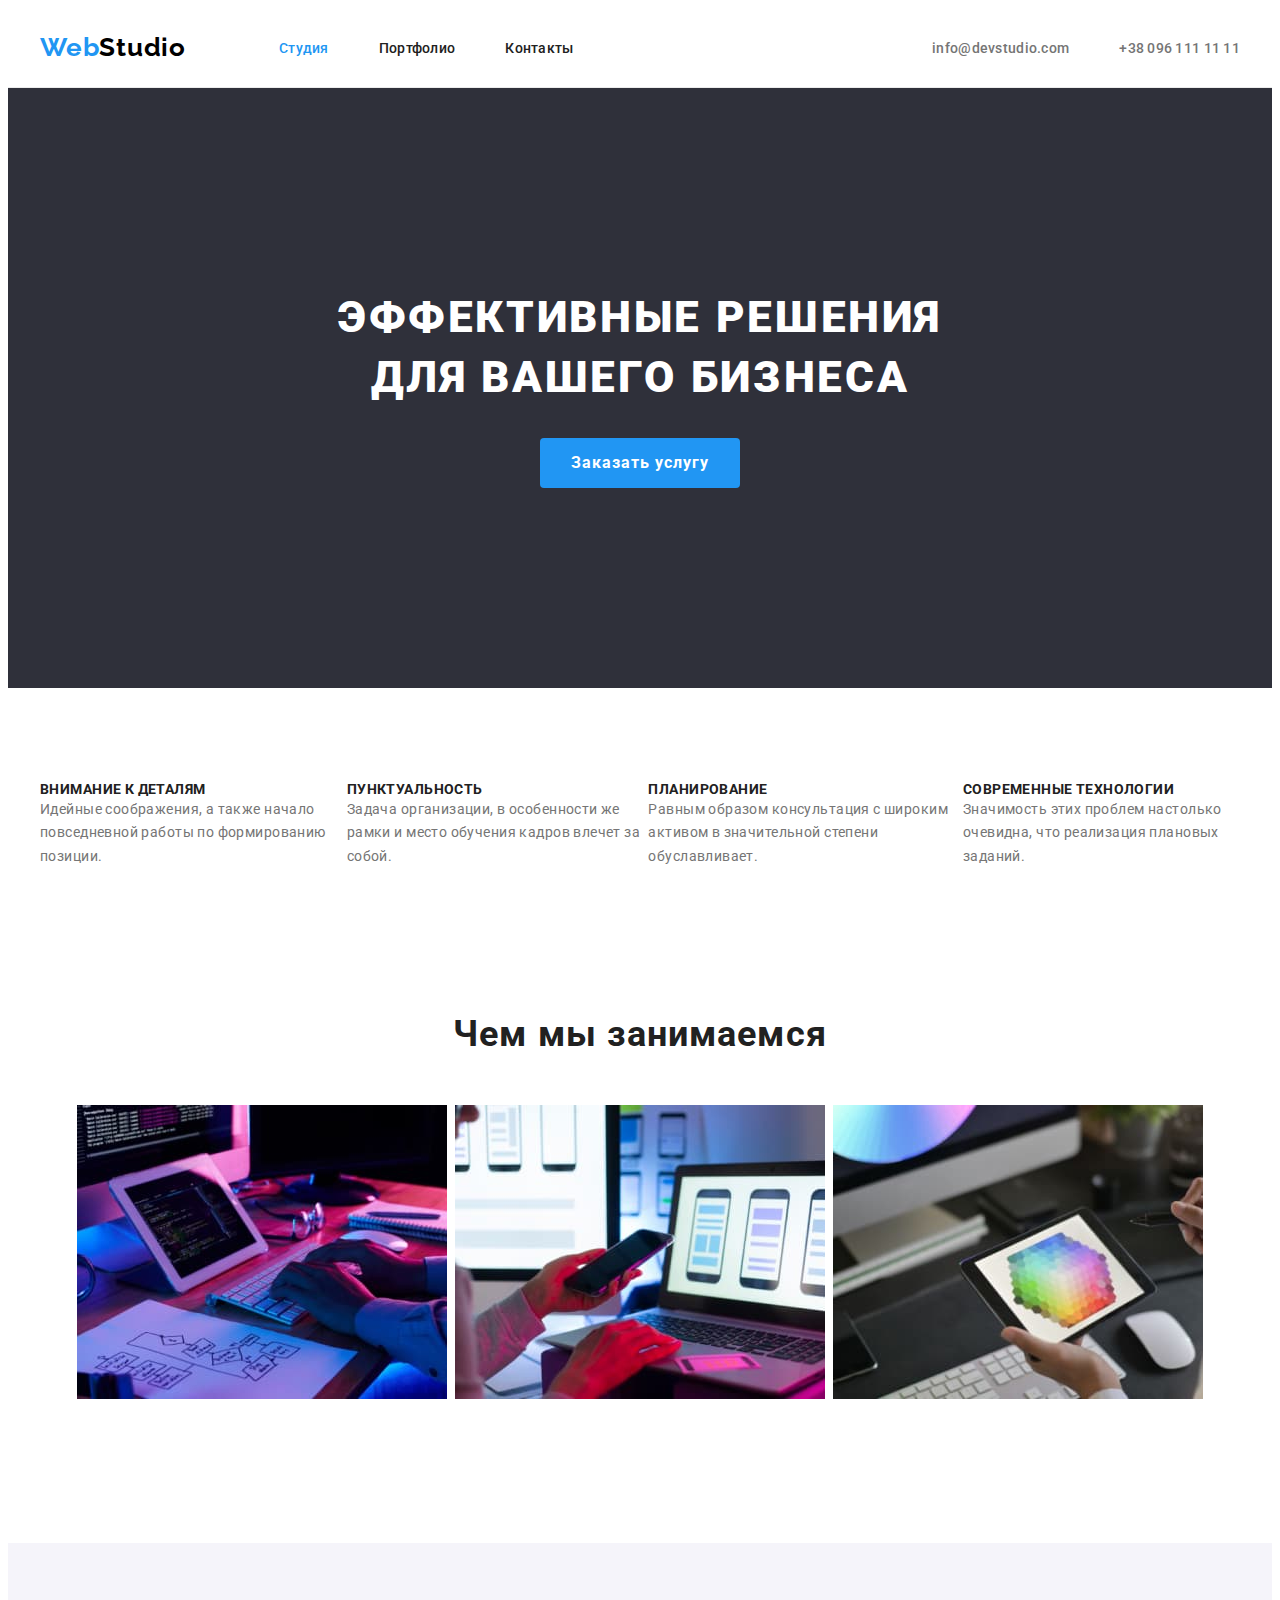
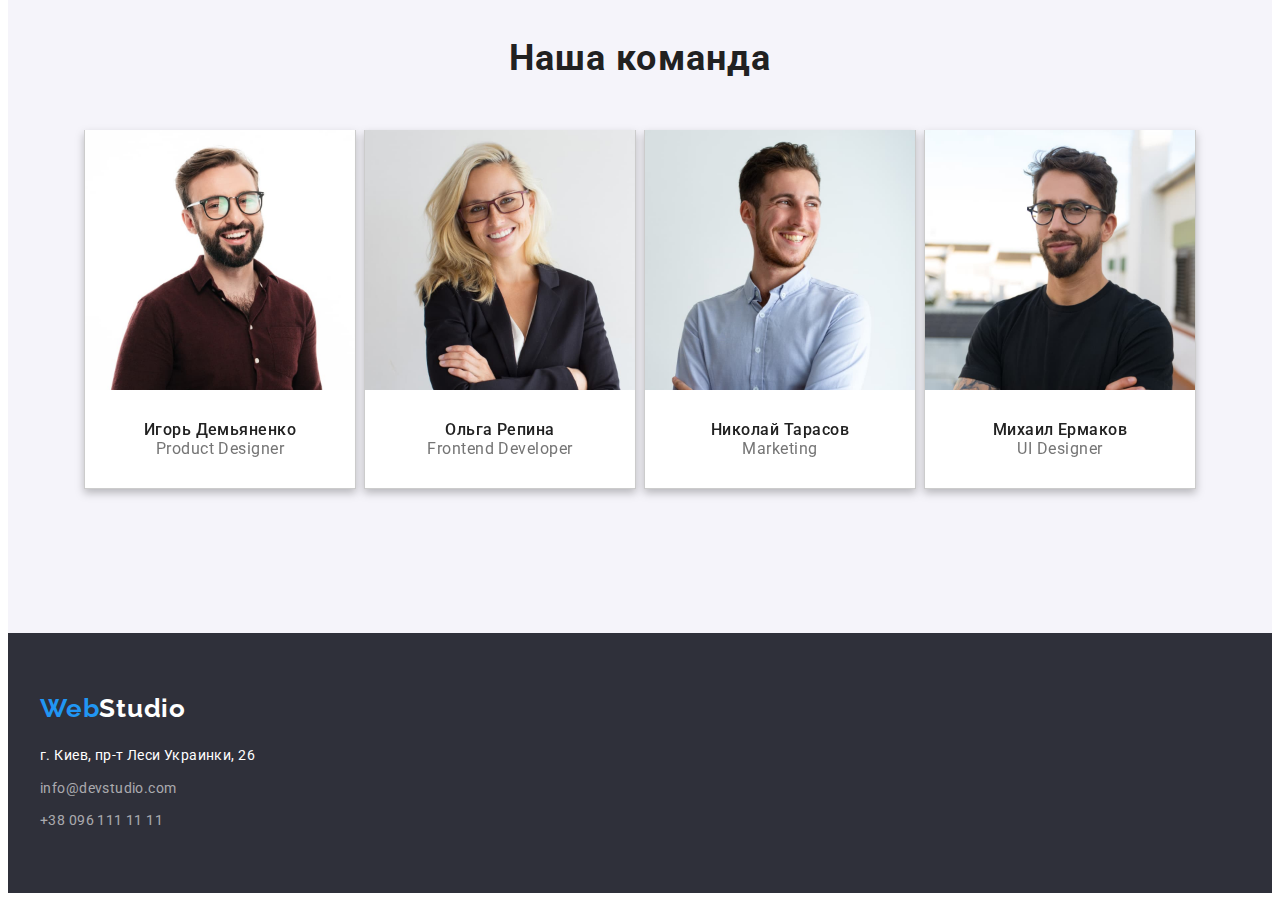
==== commit 3ab452dc: "Исправленное дз3" ====
--- a/index.html
+++ b/index.html
@@ -53,7 +53,7 @@
             </section>
             <section class="section benefits">
                 <div class="container">
-                    <h2 hidden>Преимущества нашей компании</h2>
+                    <h2 class="visually-hidden">Преимущества нашей компании</h2>
                     <ul class="list parent-indent">
                         <li class="spacing-between-cards cards-benefits"> 
                             <h3 class="benefits-title">Внимание к деталям</h3> 
@@ -164,14 +164,12 @@
 
         </main>
         <footer class="footer">
-            <div class="container footer-p-b">
-                <div class="indent-footer">
+            <div class="container">
                 <a class="logo-footer link" href=""> <span class="logo-blue">Web</span>Studio</a>
-                </div>
-                <address>
-                    <a class="link-footer link" href="https://www.google.com/maps/place/%D0%B1%D1%83%D0%BB.+%D0%9B%D0%B5%D1%81%D0%B8+%D0%A3%D0%BA%D1%80%D0%B0%D0%B8%D0%BD%D0%BA%D0%B8,+26,+%D0%9A%D0%B8%D0%B5%D0%B2,+02000/@50.4265807,30.5361971,17z/data=!3m1!4b1!4m5!3m4!1s0x40d4cf0e033ecbe9:0x57a4dffefec77da0!8m2!3d50.4265807!4d30.5383858" target="_blank" rel="noopener noreferrer">г. Киев, пр-т Леси Украинки, 26</a> <br>
-                    <a class="contact-footer link" href="mailto:info@devstudio.com">info@devstudio.com</a> <br>
-                    <a class="contact-footer link" href="tel:+380961111111">+38 096 111 11 11</a>
+                <address class="element-style">
+                    <a class="link-footer link" href="https://www.google.com/maps/place/%D0%B1%D1%83%D0%BB.+%D0%9B%D0%B5%D1%81%D0%B8+%D0%A3%D0%BA%D1%80%D0%B0%D0%B8%D0%BD%D0%BA%D0%B8,+26,+%D0%9A%D0%B8%D0%B5%D0%B2,+02000/@50.4265807,30.5361971,17z/data=!3m1!4b1!4m5!3m4!1s0x40d4cf0e033ecbe9:0x57a4dffefec77da0!8m2!3d50.4265807!4d30.5383858" target="_blank" rel="noopener noreferrer">г. Киев, пр-т Леси Украинки, 26</a>
+                    <a class="contact-footer link" href="mailto:info@devstudio.com">info@devstudio.com</a>
+                    <a class="contact-footer link contact-footer-tel" href="tel:+380961111111">+38 096 111 11 11</a>
                 </address>
             </div>
 
--- a/css/styles.css
+++ b/css/styles.css
@@ -2,6 +2,8 @@
   --accent-color: #2196f3;
   --primary-text-color: #212121;
   --secondary-text-color: #757575;
+  --hero-collor: #ffffff;
+  --logo-footer-collor: #ffffff;
 }
 
 body {
@@ -57,7 +59,7 @@
   line-height: 1.19;
   letter-spacing: 0.03em;
   color: #000000;
-  margin-right: 94px;
+  margin-right: 93px;
 }
 .logo-blue {
   color: var(--accent-color);
@@ -68,11 +70,11 @@
 .header {
   padding-top: 24px;
   padding-bottom: 24px;
+  border-bottom: 1px solid #ececec;
 }
 .header-container {
   display: flex;
   align-items: center;
-  justify-content: space-between;
 }
 .nav-list {
   display: flex;
@@ -81,6 +83,7 @@
 .contact-header {
   display: flex;
   align-items: center;
+  margin-left: auto;
 }
 .contact-header-mail {
   margin-right: 50px;
@@ -113,6 +116,7 @@
 }
 .hero {
   background: #2f303a;
+  padding: 200px 0;
 }
 .main-title {
   font-weight: 900;
@@ -121,13 +125,11 @@
   text-align: center;
   letter-spacing: 0.06em;
   text-transform: uppercase;
-  color: #ffffff;
+  color: var(--hero-collor);
   margin-bottom: 30px;
 }
 .main-title-hero {
   text-align: center;
-  padding-bottom: 200px;
-  padding-top: 200px;
 }
 .modal-btn {
   min-width: 200px;
@@ -140,10 +142,11 @@
   align-items: center;
   text-align: center;
   letter-spacing: 0.06em;
-  color: #ffffff;
+  color: var(--hero-collor);
   background: var(--accent-color);
   cursor: pointer;
   border-radius: 4px;
+  border: none;
 }
 .modal-btn:hover,
 .modal-btn:focus {
@@ -159,12 +162,21 @@
 .parent-indent {
   display: flex;
   align-items: center;
+  justify-content: center;
+  margin-left: -8px;
+  margin-top: -8px;
+  margin-bottom: 50px;
+}
+.portfolio-cards-indent {
+  display: flex;
+  align-items: center;
+  justify-content: center;
   margin-left: -30px;
   margin-top: -30px;
 }
 .spacing-between-cards {
-  margin-left: 30px;
-  margin-top: 30px;
+  margin-left: 8px;
+  margin-top: 8px;
 }
 .cards-benefits {
   flex-basis: calc((100%-4 * 30) / 4);
@@ -225,41 +237,49 @@
   line-height: 1.19;
   letter-spacing: 0.03em;
   color: #ffffff;
+  display: block;
+  margin-bottom: 20px;
 }
 .footer {
   background: #2f303a;
-}
-.indent-footer {
-  padding-top: 60px;
-  margin-bottom: 20px;
-}
+  padding: 60px 0;
+}
+.element-style {
+  font-style: normal;
+  display: flex;
+  flex-direction: column;
+}
+
 .link-footer {
-  font-style: normal;
-  font-weight: normal;
   font-size: 14px;
   line-height: 1.71;
   letter-spacing: 0.03em;
   color: #ffffff;
+  margin-bottom: 9px;
 }
 .contact-footer {
-  font-style: normal;
-  font-weight: normal;
-  font-size: 14px;
-  line-height: 24px;
+  font-size: 14px;
+  line-height: 1.71;
   letter-spacing: 0.03em;
   color: rgba(255, 255, 255, 0.6);
-}
-
+  margin-bottom: 9px;
+}
+.contact-footer-tel {
+  margin-bottom: 0;
+}
 /*Портфолио*/
-.header-portfolio {
-  border: 1px solid #ececec;
-  border-top: none;
-  border-left: none;
-  border-right: none;
-  padding-bottom: 25px;
-}
+.visually-hidden {
+  position: absolute;
+  width: 1px;
+  height: 1px;
+  margin: -1px;
+  padding: 0;
+  overflow: hidden;
+  border: 0;
+  clip: rect(0 0 0 0);
+}
+
 .filter-btn {
-  margin-bottom: 34px;
   padding: 6px 22px;
   font-family: inherit;
   font-weight: 500;
@@ -269,14 +289,11 @@
   letter-spacing: 0.03em;
   cursor: pointer;
   border-radius: 4px;
-  border-width: 0px;
-}
-.parent-indent-btn {
-  display: flex;
-  justify-content: center;
+  border: none;
 }
 .spacing-between-cards-portfolio {
-  margin-bottom: 30;
+  margin-left: 30px;
+  margin-top: 30px;
 }
 .portfolio-list {
   flex-wrap: wrap;
@@ -313,6 +330,3 @@
   letter-spacing: 0.03em;
   color: var(--secondary-text-color);
 }
-.footer-p-b {
-  padding-bottom: 60px;
-}
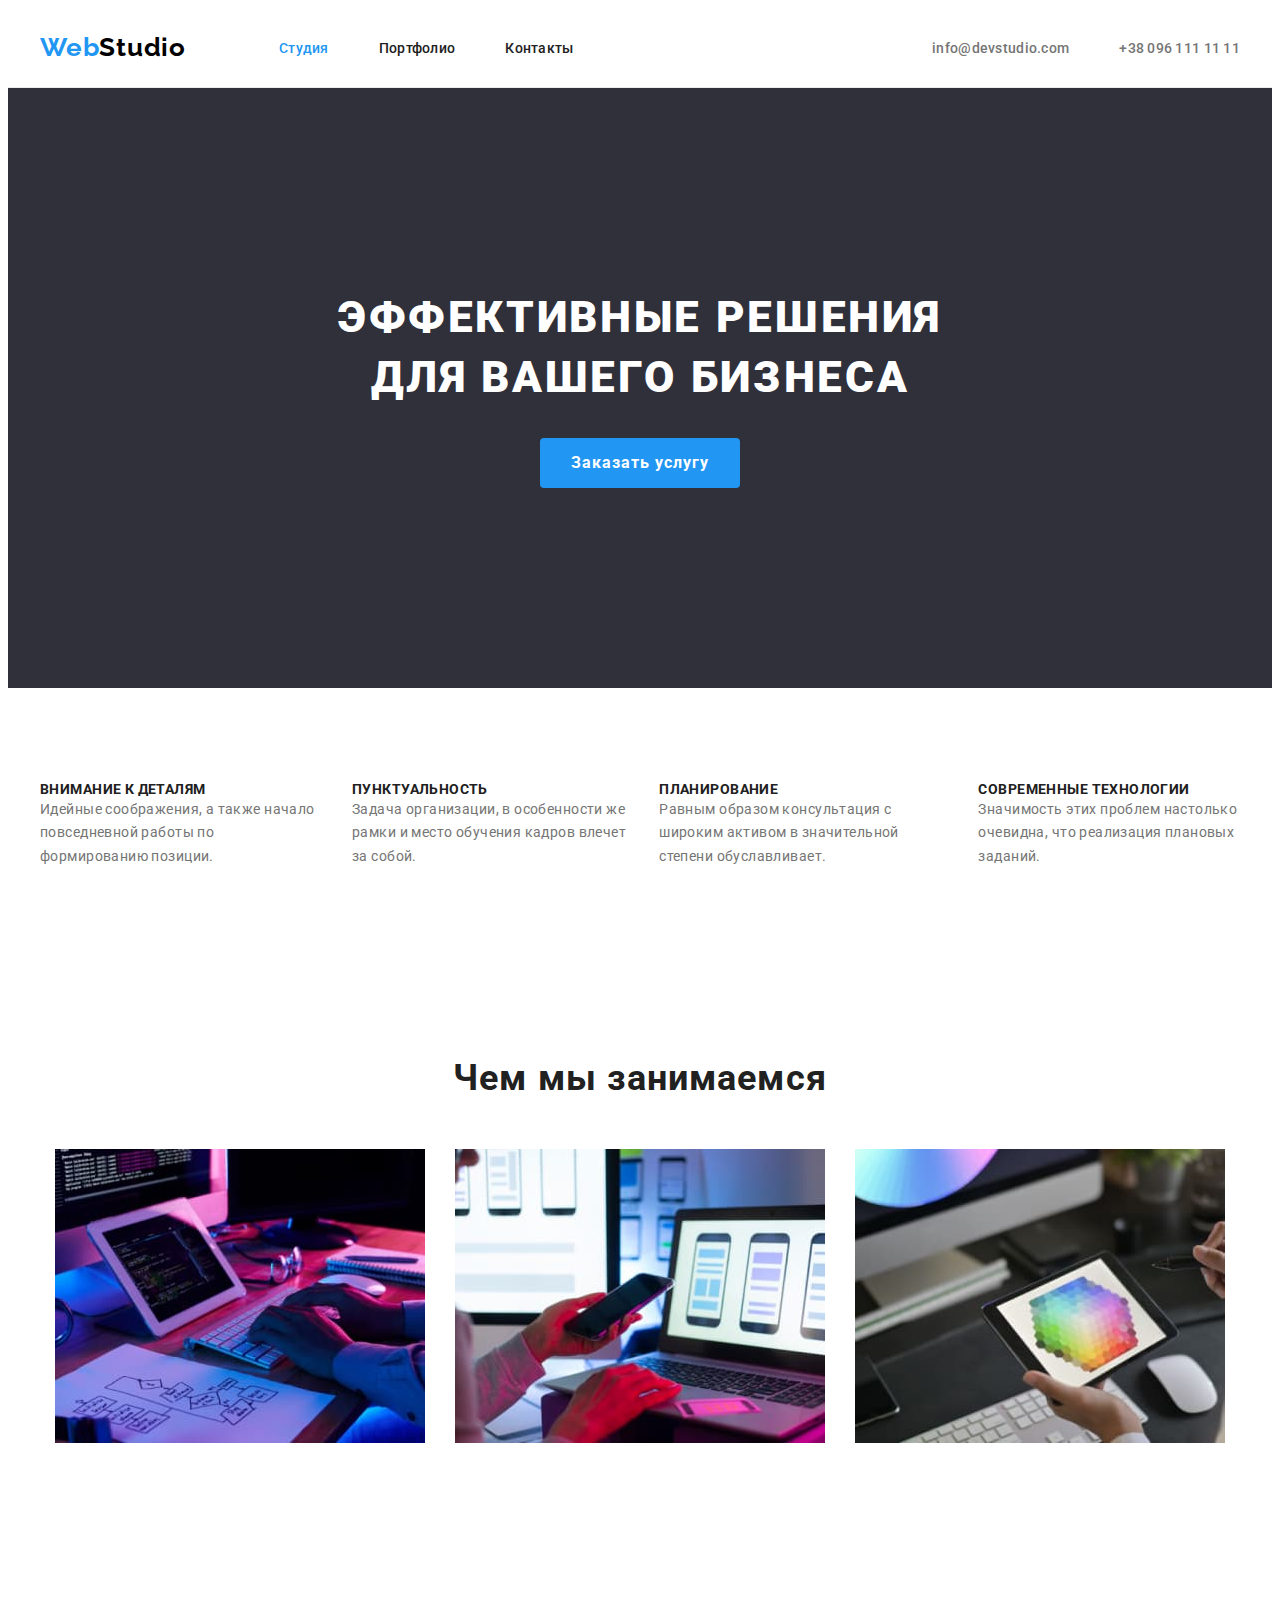
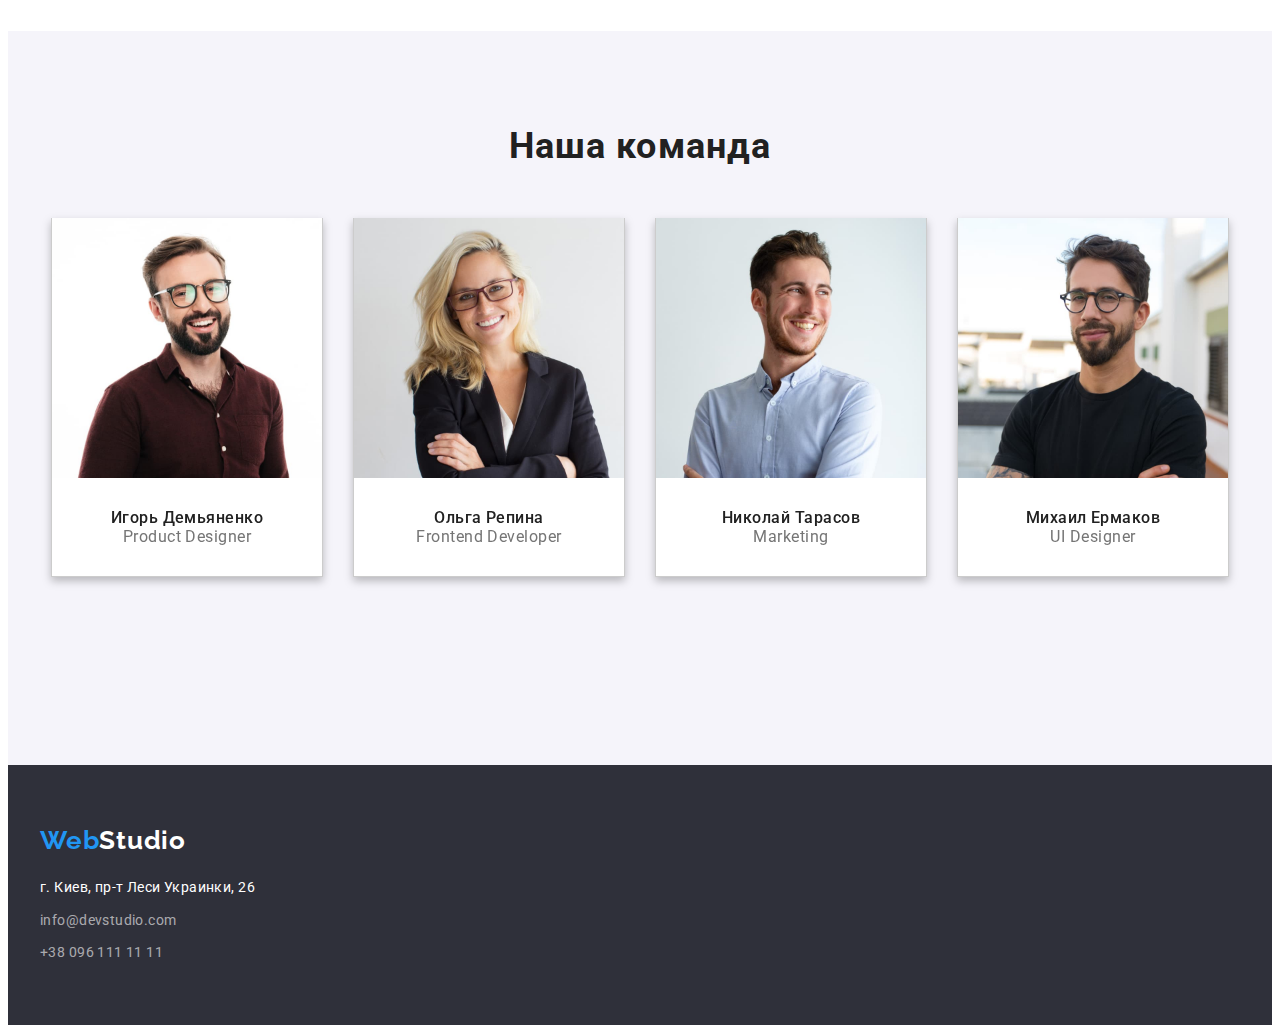
==== commit 731f6f3e: "ДЗ 3 убраны лишние общие классы" ====
--- a/index.html
+++ b/index.html
@@ -54,20 +54,20 @@
             <section class="section benefits">
                 <div class="container">
                     <h2 class="visually-hidden">Преимущества нашей компании</h2>
-                    <ul class="list parent-indent">
-                        <li class="spacing-between-cards cards-benefits"> 
+                    <ul class="list studio-cards-parent-indent">
+                        <li class="studio-spacing-between-cards cards-benefits"> 
                             <h3 class="benefits-title">Внимание к деталям</h3> 
                             <p class="description">Идейные соображения, а также начало повседневной работы по формированию позиции.</p>
                         </li>
-                        <li class="spacing-between-cards cards-benefits">
+                        <li class="studio-spacing-between-cards cards-benefits">
                             <h3 class="benefits-title">Пунктуальность</h3>
                             <p class="description">Задача организации, в особенности же рамки и место обучения кадров влечет за собой.</p>
                         </li>
-                        <li class="spacing-between-cards cards-benefits">
+                        <li class="studio-spacing-between-cards cards-benefits">
                             <h3 class="benefits-title">Планирование</h3>
                             <p class="description">Равным образом консультация с широким активом в значительной степени обуславливает.</p>
                         </li>
-                        <li class="spacing-between-cards cards-benefits">
+                        <li class="studio-spacing-between-cards cards-benefits">
                             <h3 class="benefits-title">Современные технологии</h3>
                             <p class="description">Значимость этих проблем настолько очевидна, что реализация плановых заданий.</p>
                         </li>
@@ -77,8 +77,8 @@
             <section class="section" >
                 <div class="container">
                     <h2 class="secondary-title">Чем мы занимаемся</h2>
-                    <ul class="list parent-indent">
-                        <li class="spacing-between-cards skills-card">
+                    <ul class="list studio-cards-parent-indent">
+                        <li class="studio-spacing-between-cards skills-card">
                             <img 
                                 src="./img/about-img-1.jpg" 
                                 alt="планирование" 
@@ -86,7 +86,7 @@
                                 height="294"
                             />
                         </li>
-                        <li class="spacing-between-cards skills-card">
+                        <li class="studio-spacing-between-cards skills-card">
                             <img 
                                 src="./img/about-img-2.jpg" 
                                 alt="оптимизация к телефону"
@@ -94,7 +94,7 @@
                                 height="294"
                             />
                         </li>
-                        <li class="spacing-between-cards skills-card">
+                        <li class="studio-spacing-between-cards skills-card">
                             <img 
                                 src="./img/about-img-3.jpg" 
                                 alt="подбор цвета"
@@ -108,8 +108,8 @@
             <section class="team-section section">
                 <div class="container">
                     <h2 class="secondary-title">Наша команда</h2>
-                    <ul class="list parent-indent">
-                        <li class="spacing-between-cards team-card">
+                    <ul class="list studio-cards-parent-indent">
+                        <li class="studio-spacing-between-cards team-card">
                             <img 
                                 src="./img/worker-1.jpg" 
                                 alt="Игорь Демьяненко"
@@ -122,7 +122,7 @@
                             </div>
                             
                         </li>
-                        <li class="spacing-between-cards team-card">
+                        <li class="studio-spacing-between-cards team-card">
                             <img 
                                 src="./img/worker-2.jpg" 
                                 alt="Ольга Репина"
@@ -134,7 +134,7 @@
                                 <p class="position">Frontend Developer</p>
                             </div>
                         </li>
-                        <li class="spacing-between-cards team-card">
+                        <li class="studio-spacing-between-cards team-card">
                             <img 
                                 src="./img/worker-3.jpg" 
                                 alt="Николай Тарасов"
@@ -146,7 +146,7 @@
                                 <p class="position">Marketing</p>
                             </div>
                         </li>
-                        <li class="spacing-between-cards team-card">
+                        <li class="studio-spacing-between-cards team-card">
                             <img 
                                 src="./img/worker-4.jpg" 
                                 alt="Михаил Ермаков"
--- a/css/styles.css
+++ b/css/styles.css
@@ -158,6 +158,18 @@
   line-height: 1.14;
   letter-spacing: 0.03em;
   text-transform: uppercase;
+}
+.studio-cards-parent-indent {
+  display: flex;
+  align-items: center;
+  justify-content: center;
+  margin-left: -30px;
+  margin-top: -30px;
+  margin-bottom: 94px;
+}
+.studio-spacing-between-cards {
+  margin-left: 30px;
+  margin-top: 30px;
 }
 .parent-indent {
   display: flex;
